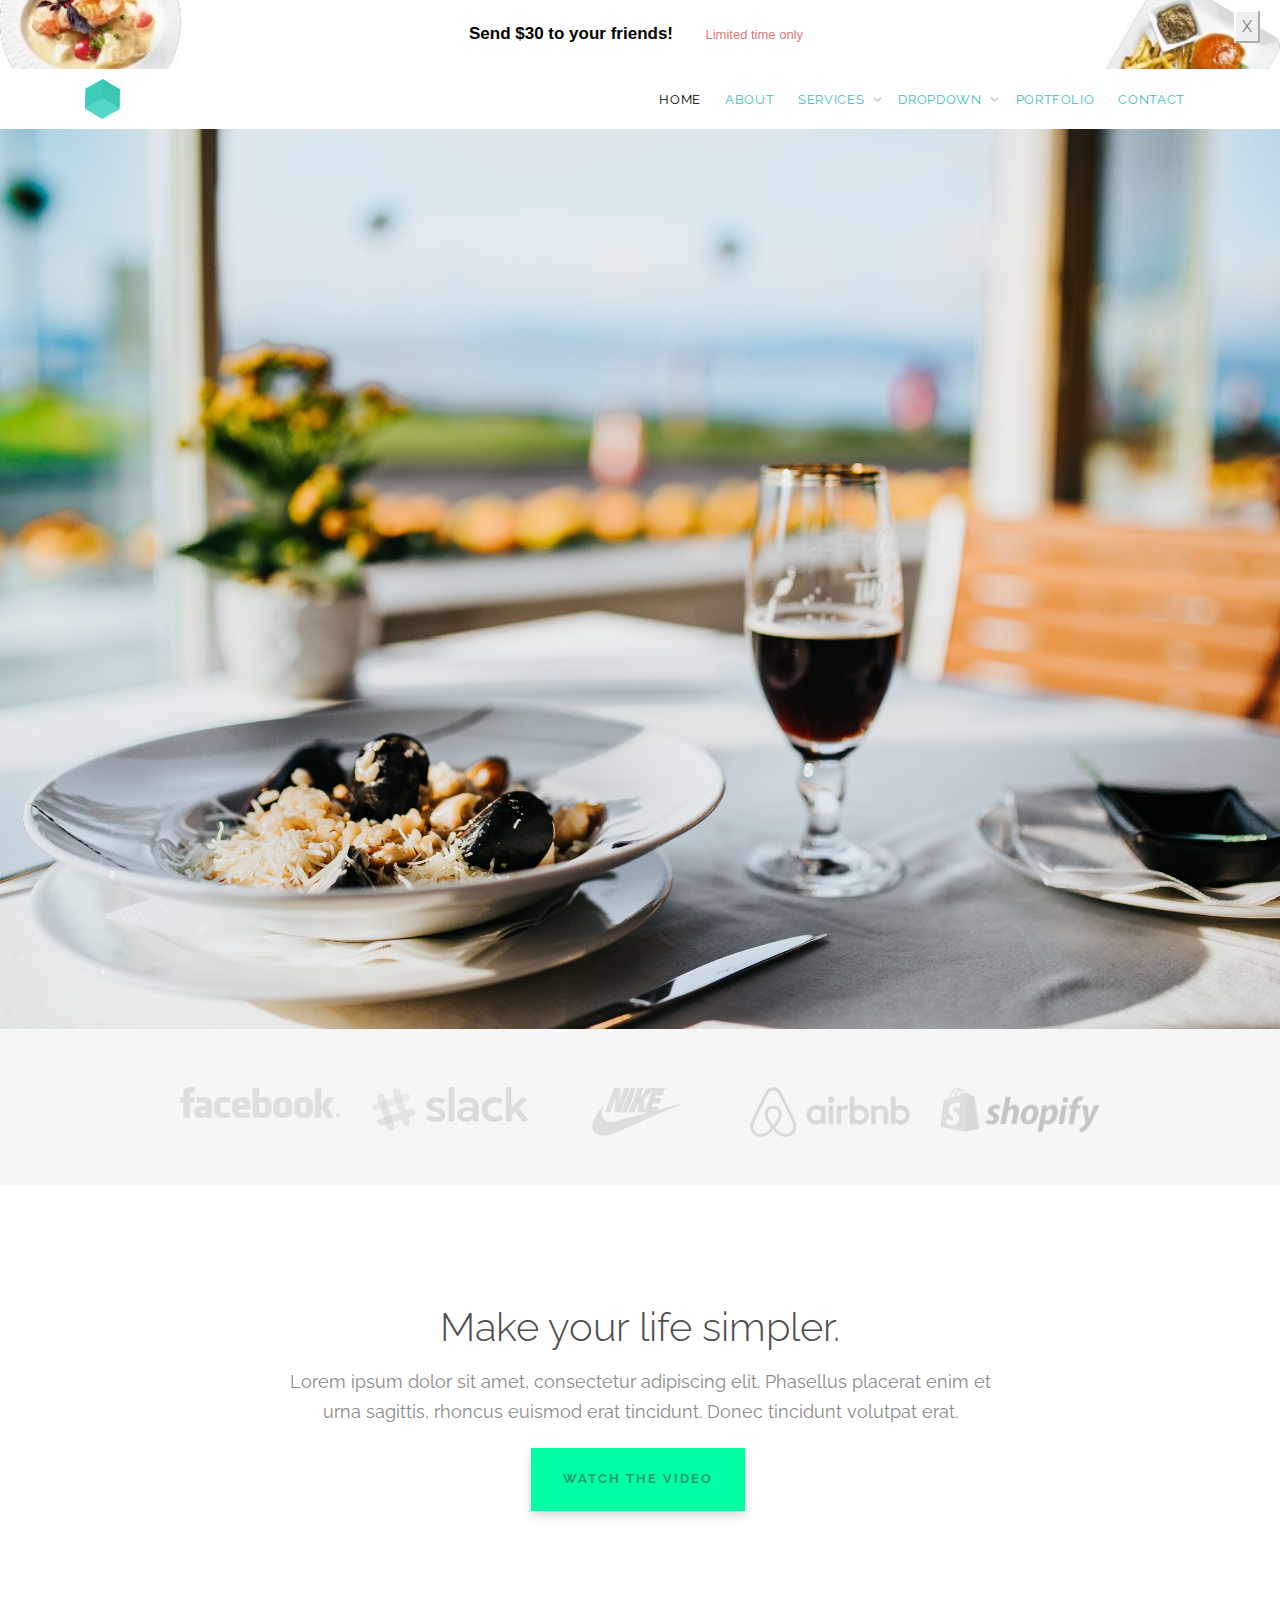
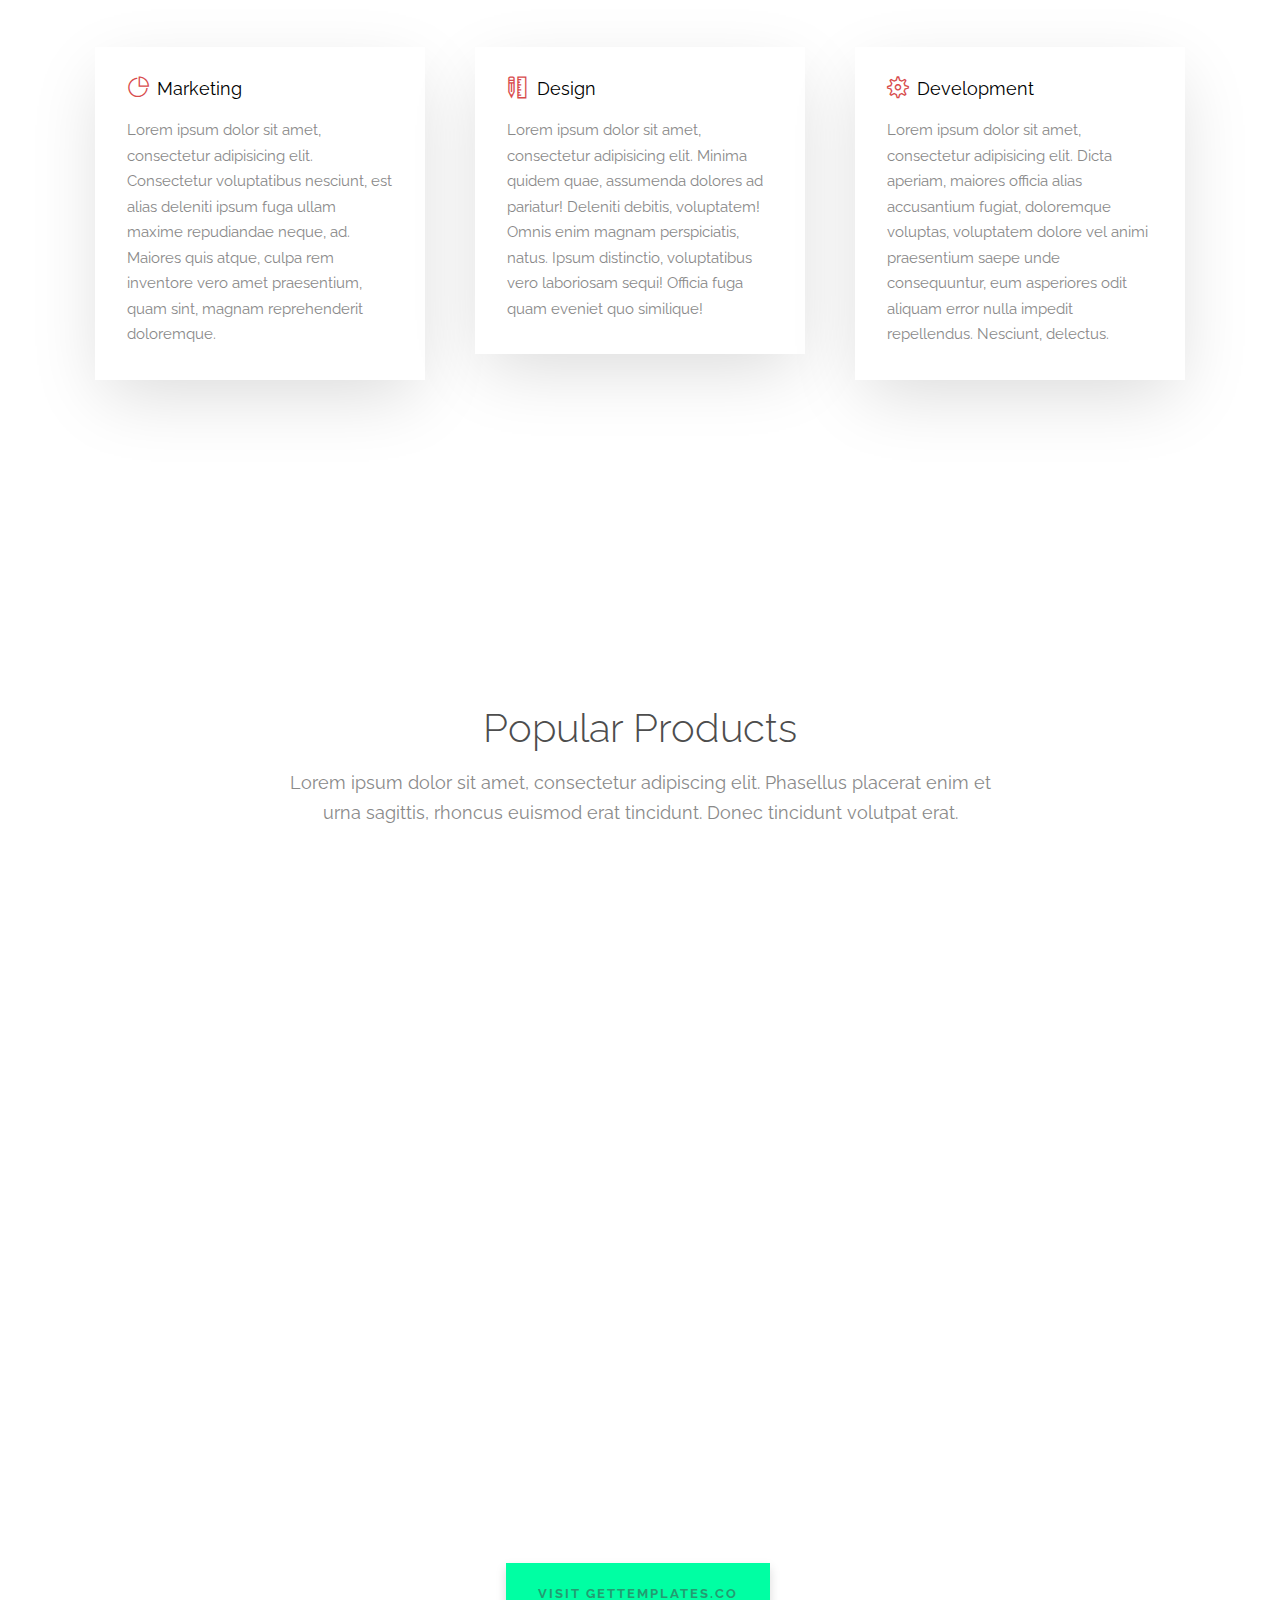
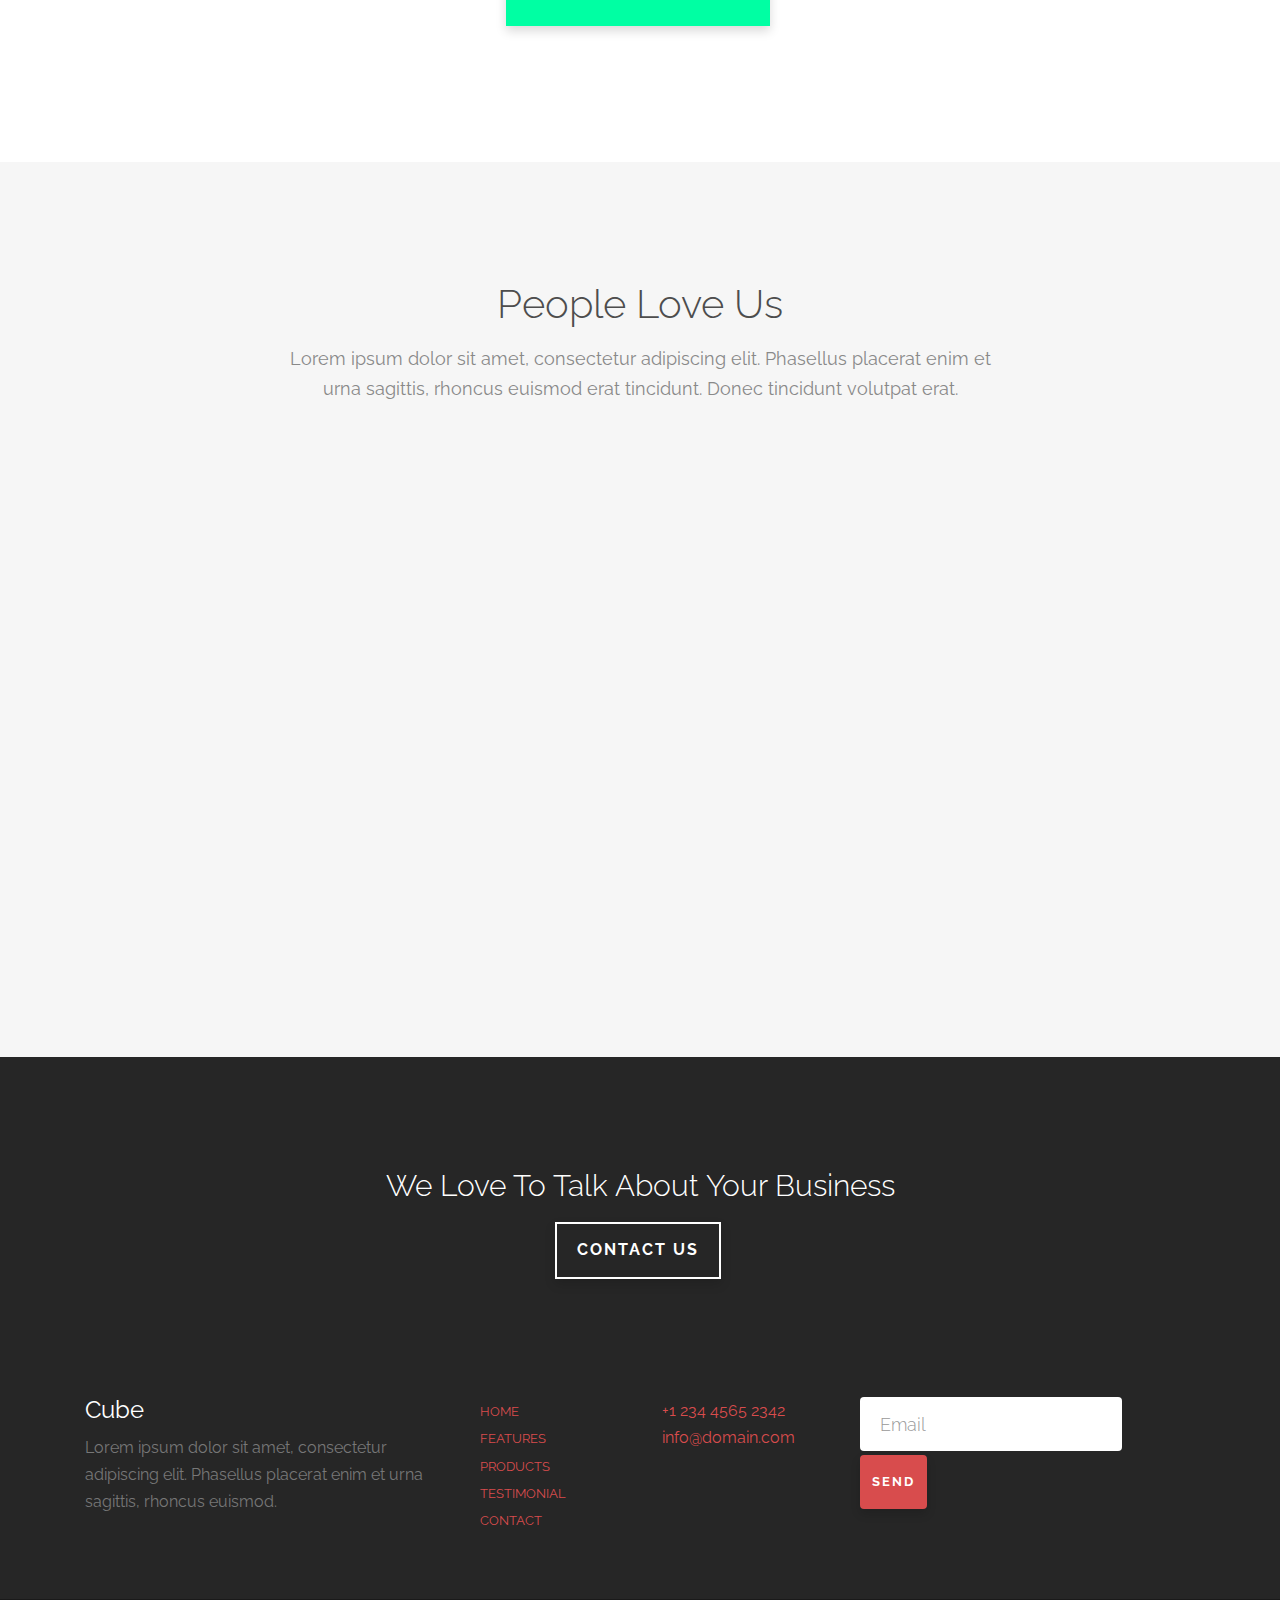
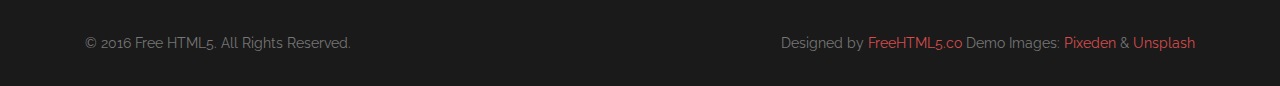
==== cube_child/index.html @ a680ca6f "first up" ====
<!DOCTYPE HTML>
<!--
	Cube by FreeHTML5.co
	Twitter: http://twitter.com/gettemplateco
	URL: http://freehtml5.co
-->
<html>
	<head>
	<meta charset="utf-8">
	<meta http-equiv="X-UA-Compatible" content="IE=edge">
	<title>Cube &mdash; Free Website Template, Free HTML5 Template by FreeHTML5.co</title>
	<meta name="viewport" content="width=device-width, initial-scale=1">
	<meta name="description" content="Free HTML5 Website Template by FreeHTML5.co" />
	<meta name="keywords" content="free website templates, free html5, free template, free bootstrap, free website template, html5, css3, mobile first, responsive" />
	<meta name="author" content="FreeHTML5.co" />

  	<!-- Facebook and Twitter integration -->
	<meta property="og:title" content=""/>
	<meta property="og:image" content=""/>
	<meta property="og:url" content=""/>
	<meta property="og:site_name" content=""/>
	<meta property="og:description" content=""/>
	<meta name="twitter:title" content="" />
	<meta name="twitter:image" content="" />
	<meta name="twitter:url" content="" />
	<meta name="twitter:card" content="" />

	<link href="https://fonts.googleapis.com/css?family=Raleway:100,300,400,700" rel="stylesheet">
	
	<!-- Animate.css -->
	<link rel="stylesheet" href="css/animate.css">
	<!-- Icomoon Icon Fonts-->
	<link rel="stylesheet" href="css/icomoon.css">
	<!-- Themify Icons-->
	<link rel="stylesheet" href="css/themify-icons.css">
	<!-- Bootstrap  -->
	<link rel="stylesheet" href="css/bootstrap.css">

	<!-- Magnific Popup -->
	<link rel="stylesheet" href="css/magnific-popup.css">

	<!-- Owl Carousel  -->
	<link rel="stylesheet" href="css/owl.carousel.min.css">
	<link rel="stylesheet" href="css/owl.theme.default.min.css">

	<!-- Theme style  -->
	<link rel="stylesheet" href="css/style.css">

	<!-- Modernizr JS -->
	<script src="js/modernizr-2.6.2.min.js"></script>
	<!-- FOR IE9 below -->
	<!--[if lt IE 9]>
	<script src="js/respond.min.js"></script>
	<![endif]-->

	</head>
	<body>
		
	<div class="gtco-loader"></div>
	<!-- overlay promo bana start -->
	<div class="bg-img info-panel--promo open" style="background-image: url(./images/dishe.jpg);">
		<a class="text" href="/order/auth/#sign-up">
			<span class="promo-text">Send $30 to your friends!</span>
			<span class="promo-terms">Limited time only</span>
		</a>
		<button class="close-btn">
			<span class="icon">X</span>
		</button>
	</div>
	<!-- overlay promo bana end -->
	
	<div id="page">

		<nav class="gtco-nav" role="navigation">
			<div class="gtco-container">
				
				<div class="row">
					<div class="col-sm-2 col-xs-12">
						<div id="gtco-logo"><a href="index.html"><img src="images/logo.png" alt="Free HTML5 Website Template by FreeHTML5.co"></a></div>
					</div>
					<div class="col-xs-10 text-right menu-1">
						<ul>
							<li class="active"><a href="index.html">Home</a></li>
							<li><a href="about.html">About</a></li>
							<li class="has-dropdown">
								<a href="services.html">Services</a>
								<ul class="dropdown">
									<li><a href="#">Web Design</a></li>
									<li><a href="#">eCommerce</a></li>
									<li><a href="#">Branding</a></li>
									<li><a href="#">API</a></li>
								</ul>
							</li>
							<li class="has-dropdown">
								<a href="#">Dropdown</a>
								<ul class="dropdown">
									<li><a href="#">HTML5</a></li>
									<li><a href="#">CSS3</a></li>
									<li><a href="#">Sass</a></li>
									<li><a href="#">jQuery</a></li>
								</ul>
							</li>
							<li><a href="portfolio.html">Portfolio</a></li>
							<li><a href="contact.html">Contact</a></li>
						</ul>
					</div>
				</div>
				
			</div>
		</nav>

		<header id="gtco-header" class="gtco-cover" role="banner">
			<div class="gtco-container">
				<div class="row">
					<div class="col-md-12 col-md-offset-0 text-left">
						<div class="display-t">
							<div class="display-tc">
								<div class="row">
									<div class="col-md-5 text-center header-img animate-box">
										<img src="images/cube.png" alt="Free HTML5 Website Template by FreeHTML5.co">
									</div>
									<div class="col-md-7 copy animate-box">
										<h1>Make your life simpler, try this for free.</h1>
										<p>A free template hand-crafted by FreeHTML5.co. Visit our site for more awesome templates.</p>
										<p><a href="http://freehtml5.co" target="_blank" class="btn btn-white">Visit FreeHTML5.co</a></p>
									</div>
								</div>
							</div>
						</div>
					</div>
				</div>
			</div>
		</header>
		<!-- END #gtco-header -->

		<div class="gtco-client">
			<div class="gtco-container">
				<div class="row">
					<div class="col-md-2 col-md-offset-1 text-center client col-sm-6 col-xs-6 col-xs-offset-0 col-sm-offset-0">
						<img src="images/client_1.png" alt="Free Website Template by FreeHTML5.co" class="img-responsive">
					</div>
					<div class="col-md-2 text-center client col-sm-6 col-xs-6 col-xs-offset-0 col-sm-offset-0">
						<img src="images/client_2.png" alt="Free Website Template by FreeHTML5.co" class="img-responsive">
					</div>
					<div class="col-md-2 text-center client col-sm-6 col-xs-6 col-xs-offset-0 col-sm-offset-0">
						<img src="images/client_3.png" alt="Free Website Template by FreeHTML5.co" class="img-responsive">
					</div>
					<div class="col-md-2 text-center client col-sm-6 col-xs-6 col-xs-offset-0 col-sm-offset-0">
						<img src="images/client_4.png" alt="Free Website Template by FreeHTML5.co" class="img-responsive">
					</div>
					<div class="col-md-2 text-center client col-sm-6 col-xs-6 col-xs-offset-0 col-sm-offset-0">
						<img src="images/client_5.png" alt="Free Website Template by FreeHTML5.co" class="img-responsive">
					</div>
				</div>
			</div>
		</div>
		<!-- END .gtco-client -->

		<div class="gtco-services gtco-section">
			<div class="gtco-container">
				<div class="row row-pb-sm">
					<div class="col-md-8 col-md-offset-2 gtco-heading text-center">
						<h2>Make your life simpler.</h2>
						<p>Lorem ipsum dolor sit amet, consectetur adipiscing elit. Phasellus placerat enim et urna sagittis, rhoncus euismod erat tincidunt. Donec tincidunt volutpat erat.</p>
						<p><a href="https://vimeo.com/channels/staffpicks/93951774" class="btn btn-special popup-vimeo">Watch The Video</a></p>
					</div>
				</div>
				<div class="row row-pb-md">
					<div class="col-md-4 col-sm-4 service-wrap">
						<div class="service">
							<h3><i class="ti-pie-chart"></i> Marketing</h3>
							<p>Lorem ipsum dolor sit amet, consectetur adipisicing elit. Consectetur voluptatibus nesciunt, est alias deleniti ipsum fuga ullam maxime repudiandae neque, ad. Maiores quis atque, culpa rem inventore vero amet praesentium, quam sint, magnam reprehenderit doloremque.</p>
						</div>
					</div>
					<div class="col-md-4 col-sm-4 service-wrap">
						<div class="service animate-change">
							<h3><i class="ti-ruler-pencil"></i> Design</h3>
							<p>Lorem ipsum dolor sit amet, consectetur adipisicing elit. Minima quidem quae, assumenda dolores ad pariatur! Deleniti debitis, voluptatem! Omnis enim magnam perspiciatis, natus. Ipsum distinctio, voluptatibus vero laboriosam sequi! Officia fuga quam eveniet quo similique!</p>
						</div>
					</div>
					<div class="col-md-4 col-sm-4 service-wrap">
						<div class="service">
							<h3><i class="ti-settings"></i> Development</h3>
							<p>Lorem ipsum dolor sit amet, consectetur adipisicing elit. Dicta aperiam, maiores officia alias accusantium fugiat, doloremque voluptas, voluptatem dolore vel animi praesentium saepe unde consequuntur, eum asperiores odit aliquam error nulla impedit repellendus. Nesciunt, delectus.</p>
						</div>
					</div>

					<div class="clearfix visible-md-block visible-sm-block"></div>

				</div>
			</div>
		</div>
		<!-- END .gtco-services -->

		<div class="gtco-section gtco-products">
			<div class="gtco-container">
				<div class="row row-pb-sm">
					<div class="col-md-8 col-md-offset-2 gtco-heading text-center">
						<h2>Popular Products</h2>
						<p>Lorem ipsum dolor sit amet, consectetur adipiscing elit. Phasellus placerat enim et urna sagittis, rhoncus euismod erat tincidunt. Donec tincidunt volutpat erat.</p>
					</div>
				</div>
				<div class="row row-pb-md">
					<div class="col-md-4 col-sm-4">
						<a href="#" class="gtco-item two-row bg-img animate-box" style="background-image: url(images/img_1.jpg)">
							<div class="overlay">
								<i class="ti-arrow-top-right"></i>
								<div class="copy">
									<h3>Paper Hot Cup</h3>
									<p>Lorem ipsum dolor sit amet, consectetur adipiscing elit.</p>
								</div>
							</div>
							<img src="images/img_1.jpg" class="hidden" alt="Free HTML5 Website Template by FreeHTML5.co">
						</a>
						<a href="#" class="gtco-item two-row bg-img animate-box" style="background-image: url(images/img_2.jpg)">
							<div class="overlay">
								<i class="ti-arrow-top-right"></i>
								<div class="copy">
									<h3>Notepad Mockup</h3>
									<p>Lorem ipsum dolor sit amet, consectetur adipiscing elit.</p>
								</div>
							</div>
							<img src="images/img_2.jpg" class="hidden" alt="Free HTML5 Website Template by FreeHTML5.co">
						</a>
					</div>
					<div class="col-md-4 col-sm-4">
						<a href="#" class="gtco-item one-row bg-img animate-box" style="background-image: url(images/img_md_1.jpg)">
							<div class="overlay">
								<i class="ti-arrow-top-right"></i>
								<div class="copy">
									<h3>Paper Pouch</h3>
									<p>Lorem ipsum dolor sit amet, consectetur adipiscing elit.</p>
								</div>
							</div>
							<img src="images/img_md_1.jpg" class="hidden" alt="Free HTML5 Website Template by FreeHTML5.co">
						</a>
					</div>
					<div class="col-md-4 col-sm-4">
						<a href="#" class="gtco-item two-row bg-img animate-box" style="background-image: url(images/img_3.jpg)">
							<div class="overlay">
								<i class="ti-arrow-top-right"></i>
								<div class="copy">
									<h3>Fancy 3D</h3>
									<p>Lorem ipsum dolor sit amet, consectetur adipiscing elit.</p>
								</div>
							</div>
							<img src="images/img_3.jpg" class="hidden" alt="Free HTML5 Website Template by FreeHTML5.co">
						</a>
						<a href="#" class="gtco-item two-row bg-img animate-box" style="background-image: url(images/img_4.jpg)">
							<div class="overlay">
								<i class="ti-arrow-top-right"></i>
								<div class="copy">
									<h3>Hard Cover Book</h3>
									<p>Lorem ipsum dolor sit amet, consectetur adipiscing elit.</p>
								</div>
							</div>
							<img src="images/img_4.jpg" class="hidden" alt="Free HTML5 Website Template by FreeHTML5.co">
						</a>
					</div>
				</div>
				<div class="row">
					<div class="col-md-12 text-center">
					<p><a href="http://freehtml5.co" target="_blank" class="btn btn-special">Visit Gettemplates.co</a></p>
					</div>
				</div>
			</div>
		</div>
		<!-- END .gtco-products -->

		<div class="gtco-section gtco-testimonial gtco-gray">
			<div class="gtco-container">

				<div class="row row-pb-sm">
					<div class="col-md-8 col-md-offset-2 gtco-heading text-center">
						<h2>People Love Us</h2>
						<p>Lorem ipsum dolor sit amet, consectetur adipiscing elit. Phasellus placerat enim et urna sagittis, rhoncus euismod erat tincidunt. Donec tincidunt volutpat erat.</p>
					</div>
				</div>

				<div class="row">
					<div class="col-md-6 col-sm-6 animate-box">
						<div class="gtco-testimony gtco-left">
							<div><img src="images/person_1.jpg" alt="Free Website template by FreeHTML5.co"></div>
							<blockquote>
								<p>&ldquo;Design must be functional and functionality must be translated into visual aesthetics, without any reliance on gimmicks that have to be explained.&rdquo; <cite class="author">&mdash; Ferdinand A. Porsche</cite></p>
							</blockquote>	
						</div>
					</div>

					<div class="col-md-6 col-sm-6 animate-box">
						<div class="gtco-testimony gtco-left">
							<div><img src="images/person_2.jpg" alt="Free Website template by FreeHTML5.co"></div>
							<blockquote>
								<p>&ldquo;Creativity is just connecting things. When you ask creative people how they did something, they feel a little guilty because they didn’t really do it, they just saw something. It seemed obvious to them after a while.&rdquo; <cite class="author">&mdash; Steve Jobs</cite></p>
							</blockquote>	
						</div>
					</div>

					
				</div>
				<div class="row">
					<div class="col-md-6 col-sm-6 animate-box">
						<div class="gtco-testimony gtco-left">
							<div><img src="images/person_3.jpg" alt="Free Website template by FreeHTML5.co"></div>
							<blockquote>
								<p>&ldquo;I think design would be better if designers were much more skeptical about its applications. If you believe in the potency of your craft, where you choose to dole it out is not something to take lightly.&rdquo; <cite class="author">&mdash; Frank Chimero</cite></p>
							</blockquote>	
						</div>
					</div>

					<div class="col-md-6 col-sm-6 animate-box">
						<div class="gtco-testimony gtco-left">
							<div><img src="images/person_1.jpg" alt="Free Website template by FreeHTML5.co"></div>
							<blockquote>
								<p>&ldquo;Design must be functional and functionality must be translated into visual aesthetics, without any reliance on gimmicks that have to be explained.&rdquo; <cite class="author">&mdash; Ferdinand A. Porsche</cite></p>
							</blockquote>	
						</div>
					</div>
				</div>
			</div>
		</div>
		

		<footer id="gtco-footer" class="gtco-section" role="contentinfo">
			<div class="gtco-container">
				<div class="row row-pb-md">
					<div class="col-md-8 col-md-offset-2 gtco-cta text-center">
						<h3>We Love To Talk About Your Business</h3>
						<p><a href="#" class="btn btn-white btn-outline">Contact Us</a></p>
					</div>
				</div>
				<div class="row row-pb-md">
					<div class="col-md-4 gtco-widget gtco-footer-paragraph">
						<h3>Cube</h3>
						<p>Lorem ipsum dolor sit amet, consectetur adipiscing elit. Phasellus placerat enim et urna sagittis, rhoncus euismod.</p>
					</div>
					<div class="col-md-4 gtco-footer-link">
						<div class="row">
							<div class="col-md-6">
								<ul class="gtco-list-link">
									<li><a href="#">Home</a></li>
									<li><a href="#">Features</a></li>
									<li><a href="#">Products</a></li>
									<li><a href="#">Testimonial</a></li>
									<li><a href="#">Contact</a></li>
								</ul>
							</div>
							<div class="col-md-6">
								<p>
									<a href="tel://1234567890">+1 234 4565 2342</a> <br>
									<a href="#">info@domain.com</a>
								</p>
							</div>
						</div>
					</div>
					<div class="col-md-4 gtco-footer-subscribe">
						<form class="form-inline">
						  <div class="form-group">
						    <label class="sr-only" for="exampleInputEmail3">Email address</label>
						    <input type="email" class="form-control" id="" placeholder="Email">
						  </div>
						  <button type="submit" class="btn btn-primary">Send</button>
						</form>
					</div>
				</div>
			</div>
			<div class="gtco-copyright">
				<div class="gtco-container">
					<div class="row">
						<div class="col-md-6 text-left">
							<p><small>&copy; 2016 Free HTML5. All Rights Reserved. </small></p>
						</div>
						<div class="col-md-6 text-right">
							<p><small>Designed by <a href="http://freehtml5.co/" target="_blank">FreeHTML5.co</a> Demo Images: <a href="http://pixeden.com/" target="_blank">Pixeden</a> &amp; <a href="http://unsplash.com" target="_blank">Unsplash</a></small> </p>
						</div>
					</div>
				</div>
			</div>
		</footer>

	</div>

	<div class="gototop js-top">
		<a href="#" class="js-gotop"><i class="icon-arrow-up"></i></a>
	</div>
	
	<!-- jQuery -->
	<script src="js/jquery.min.js"></script>
	<!-- jQuery Easing -->
	<script src="js/jquery.easing.1.3.js"></script>
	<!-- Bootstrap -->
	<script src="js/bootstrap.min.js"></script>
	<!-- Waypoints -->
	<script src="js/jquery.waypoints.min.js"></script>
	<!-- Carousel -->
	<script src="js/owl.carousel.min.js"></script>
	<!-- Magnific Popup -->
	<script src="js/jquery.magnific-popup.min.js"></script>
	<script src="js/magnific-popup-options.js"></script>
	<!-- Main -->
	<script src="js/main.js"></script>

	</body>
</html>
---- cube_child/css/icomoon.css ----
@font-face {
  font-family: 'icomoon';
  src:  url('../fonts/icomoon/icomoon.eot?6iuir');
  src:  url('../fonts/icomoon/icomoon.eot?6iuir#iefix') format('embedded-opentype'),
    url('../fonts/icomoon/icomoon.ttf?6iuir') format('truetype'),
    url('../fonts/icomoon/icomoon.woff?6iuir') format('woff'),
    url('../fonts/icomoon/icomoon.svg?6iuir#icomoon') format('svg');
  font-weight: normal;
  font-style: normal;
}

[class^="icon-"], [class*=" icon-"] {
  /* use !important to prevent issues with browser extensions that change fonts */
  font-family: 'icomoon' !important;
  speak: none;
  font-style: normal;
  font-weight: normal;
  font-variant: normal;
  text-transform: none;
  line-height: 1;

  /* Better Font Rendering =========== */
  -webkit-font-smoothing: antialiased;
  -moz-osx-font-smoothing: grayscale;
}

.icon-eye:before {
  content: "\e000";
}
.icon-paper-clip:before {
  content: "\e001";
}
.icon-mail:before {
  content: "\e002";
}
.icon-toggle:before {
  content: "\e003";
}
.icon-layout:before {
  content: "\e004";
}
.icon-link:before {
  content: "\e005";
}
.icon-bell:before {
  content: "\e006";
}
.icon-lock:before {
  content: "\e007";
}
.icon-unlock:before {
  content: "\e008";
}
.icon-ribbon:before {
  content: "\e009";
}
.icon-image:before {
  content: "\e010";
}
.icon-signal:before {
  content: "\e011";
}
.icon-target:before {
  content: "\e012";
}
.icon-clipboard:before {
  content: "\e013";
}
.icon-clock:before {
  content: "\e014";
}
.icon-watch:before {
  content: "\e015";
}
.icon-air-play:before {
  content: "\e016";
}
.icon-camera:before {
  content: "\e017";
}
.icon-video:before {
  content: "\e018";
}
.icon-disc:before {
  content: "\e019";
}
.icon-printer:before {
  content: "\e020";
}
.icon-monitor:before {
  content: "\e021";
}
.icon-server:before {
  content: "\e022";
}
.icon-cog:before {
  content: "\e023";
}
.icon-heart:before {
  content: "\e024";
}
.icon-paragraph:before {
  content: "\e025";
}
.icon-align-justify:before {
  content: "\e026";
}
.icon-align-left:before {
  content: "\e027";
}
.icon-align-center:before {
  content: "\e028";
}
.icon-align-right:before {
  content: "\e029";
}
.icon-book:before {
  content: "\e030";
}
.icon-layers:before {
  content: "\e031";
}
.icon-stack:before {
  content: "\e032";
}
.icon-stack-2:before {
  content: "\e033";
}
.icon-paper:before {
  content: "\e034";
}
.icon-paper-stack:before {
  content: "\e035";
}
.icon-search:before {
  content: "\e036";
}
.icon-zoom-in:before {
  content: "\e037";
}
.icon-zoom-out:before {
  content: "\e038";
}
.icon-reply:before {
  content: "\e039";
}
.icon-circle-plus:before {
  content: "\e040";
}
.icon-circle-minus:before {
  content: "\e041";
}
.icon-circle-check:before {
  content: "\e042";
}
.icon-circle-cross:before {
  content: "\e043";
}
.icon-square-plus:before {
  content: "\e044";
}
.icon-square-minus:before {
  content: "\e045";
}
.icon-square-check:before {
  content: "\e046";
}
.icon-square-cross:before {
  content: "\e047";
}
.icon-microphone:before {
  content: "\e048";
}
.icon-record:before {
  content: "\e049";
}
.icon-skip-back:before {
  content: "\e050";
}
.icon-rewind:before {
  content: "\e051";
}
.icon-play:before {
  content: "\e052";
}
.icon-pause:before {
  content: "\e053";
}
.icon-stop:before {
  content: "\e054";
}
.icon-fast-forward:before {
  content: "\e055";
}
.icon-skip-forward:before {
  content: "\e056";
}
.icon-shuffle:before {
  content: "\e057";
}
.icon-repeat:before {
  content: "\e058";
}
.icon-folder:before {
  content: "\e059";
}
.icon-umbrella:before {
  content: "\e060";
}
.icon-moon:before {
  content: "\e061";
}
.icon-thermometer:before {
  content: "\e062";
}
.icon-drop:before {
  content: "\e063";
}
.icon-sun:before {
  content: "\e064";
}
.icon-cloud:before {
  content: "\e065";
}
.icon-cloud-upload:before {
  content: "\e066";
}
.icon-cloud-download:before {
  content: "\e067";
}
.icon-upload:before {
  content: "\e068";
}
.icon-download:before {
  content: "\e069";
}
.icon-location:before {
  content: "\e070";
}
.icon-location-2:before {
  content: "\e071";
}
.icon-map:before {
  content: "\e072";
}
.icon-battery:before {
  content: "\e073";
}
.icon-head:before {
  content: "\e074";
}
.icon-briefcase:before {
  content: "\e075";
}
.icon-speech-bubble:before {
  content: "\e076";
}
.icon-anchor:before {
  content: "\e077";
}
.icon-globe:before {
  content: "\e078";
}
.icon-box:before {
  content: "\e079";
}
.icon-reload:before {
  content: "\e080";
}
.icon-share:before {
  content: "\e081";
}
.icon-marquee:before {
  content: "\e082";
}
.icon-marquee-plus:before {
  content: "\e083";
}
.icon-marquee-minus:before {
  content: "\e084";
}
.icon-tag:before {
  content: "\e085";
}
.icon-power:before {
  content: "\e086";
}
.icon-command:before {
  content: "\e087";
}
.icon-alt:before {
  content: "\e088";
}
.icon-esc:before {
  content: "\e089";
}
.icon-bar-graph:before {
  content: "\e090";
}
.icon-bar-graph-2:before {
  content: "\e091";
}
.icon-pie-graph:before {
  content: "\e092";
}
.icon-star:before {
  content: "\e093";
}
.icon-arrow-left:before {
  content: "\e094";
}
.icon-arrow-right:before {
  content: "\e095";
}
.icon-arrow-up:before {
  content: "\e096";
}
.icon-arrow-down:before {
  content: "\e097";
}
.icon-volume:before {
  content: "\e098";
}
.icon-mute:before {
  content: "\e099";
}
.icon-content-right:before {
  content: "\e100";
}
.icon-content-left:before {
  content: "\e101";
}
.icon-grid:before {
  content: "\e102";
}
.icon-grid-2:before {
  content: "\e103";
}
.icon-columns:before {
  content: "\e104";
}
.icon-loader:before {
  content: "\e105";
}
.icon-bag:before {
  content: "\e106";
}
.icon-ban:before {
  content: "\e107";
}
.icon-flag:before {
  content: "\e108";
}
.icon-trash:before {
  content: "\e109";
}
.icon-expand:before {
  content: "\e110";
}
.icon-contract:before {
  content: "\e111";
}
.icon-maximize:before {
  content: "\e112";
}
.icon-minimize:before {
  content: "\e113";
}
.icon-plus:before {
  content: "\e114";
}
.icon-minus:before {
  content: "\e115";
}
.icon-check:before {
  content: "\e116";
}
.icon-cross:before {
  content: "\e117";
}
.icon-move:before {
  content: "\e118";
}
.icon-delete:before {
  content: "\e119";
}
.icon-menu:before {
  content: "\e120";
}
.icon-archive:before {
  content: "\e121";
}
.icon-inbox:before {
  content: "\e122";
}
.icon-outbox:before {
  content: "\e123";
}
.icon-file:before {
  content: "\e124";
}
.icon-file-add:before {
  content: "\e125";
}
.icon-file-subtract:before {
  content: "\e126";
}
.icon-help:before {
  content: "\e127";
}
.icon-open:before {
  content: "\e128";
}
.icon-ellipsis:before {
  content: "\e129";
}
.icon-add-to-list:before {
  content: "\e900";
}
.icon-classic-computer:before {
  content: "\e901";
}
.icon-controller-fast-backward:before {
  content: "\e902";
}
.icon-creative-commons-attribution:before {
  content: "\e903";
}
.icon-creative-commons-noderivs:before {
  content: "\e904";
}
.icon-creative-commons-noncommercial-eu:before {
  content: "\e905";
}
.icon-creative-commons-noncommercial-us:before {
  content: "\e906";
}
.icon-creative-commons-public-domain:before {
  content: "\e907";
}
.icon-creative-commons-remix:before {
  content: "\e908";
}
.icon-creative-commons-share:before {
  content: "\e909";
}
.icon-creative-commons-sharealike:before {
  content: "\e90a";
}
.icon-creative-commons:before {
  content: "\e90b";
}
.icon-document-landscape:before {
  content: "\e90c";
}
.icon-remove-user:before {
  content: "\e90d";
}
.icon-warning:before {
  content: "\e90e";
}
.icon-arrow-bold-down:before {
  content: "\e90f";
}
.icon-arrow-bold-left:before {
  content: "\e910";
}
.icon-arrow-bold-right:before {
  content: "\e911";
}
.icon-arrow-bold-up:before {
  content: "\e912";
}
.icon-arrow-down2:before {
  content: "\e913";
}
.icon-arrow-left2:before {
  content: "\e914";
}
.icon-arrow-long-down:before {
  content: "\e915";
}
.icon-arrow-long-left:before {
  content: "\e916";
}
.icon-arrow-long-right:before {
  content: "\e917";
}
.icon-arrow-long-up:before {
  content: "\e918";
}
.icon-arrow-right2:before {
  content: "\e919";
}
.icon-arrow-up2:before {
  content: "\e91a";
}
.icon-arrow-with-circle-down:before {
  content: "\e91b";
}
.icon-arrow-with-circle-left:before {
  content: "\e91c";
}
.icon-arrow-with-circle-right:before {
  content: "\e91d";
}
.icon-arrow-with-circle-up:before {
  content: "\e91e";
}
.icon-bookmark:before {
  content: "\e91f";
}
.icon-bookmarks:before {
  content: "\e920";
}
.icon-chevron-down:before {
  content: "\e921";
}
.icon-chevron-left:before {
  content: "\e922";
}
.icon-chevron-right:before {
  content: "\e923";
}
.icon-chevron-small-down:before {
  content: "\e924";
}
.icon-chevron-small-left:before {
  content: "\e925";
}
.icon-chevron-small-right:before {
  content: "\e926";
}
.icon-chevron-small-up:before {
  content: "\e927";
}
.icon-chevron-thin-down:before {
  content: "\e928";
}
.icon-chevron-thin-left:before {
  content: "\e929";
}
.icon-chevron-thin-right:before {
  content: "\e92a";
}
.icon-chevron-thin-up:before {
  content: "\e92b";
}
.icon-chevron-up:before {
  content: "\e92c";
}
.icon-chevron-with-circle-down:before {
  content: "\e92d";
}
.icon-chevron-with-circle-left:before {
  content: "\e92e";
}
.icon-chevron-with-circle-right:before {
  content: "\e92f";
}
.icon-chevron-with-circle-up:before {
  content: "\e930";
}
.icon-cloud2:before {
  content: "\e931";
}
.icon-controller-fast-forward:before {
  content: "\e932";
}
.icon-controller-jump-to-start:before {
  content: "\e933";
}
.icon-controller-next:before {
  content: "\e934";
}
.icon-controller-paus:before {
  content: "\e935";
}
.icon-controller-play:before {
  content: "\e936";
}
.icon-controller-record:before {
  content: "\e937";
}
.icon-controller-stop:before {
  content: "\e938";
}
.icon-controller-volume:before {
  content: "\e939";
}
.icon-dot-single:before {
  content: "\e93a";
}
.icon-dots-three-horizontal:before {
  content: "\e93b";
}
.icon-dots-three-vertical:before {
  content: "\e93c";
}
.icon-dots-two-horizontal:before {
  content: "\e93d";
}
.icon-dots-two-vertical:before {
  content: "\e93e";
}
.icon-download2:before {
  content: "\e93f";
}
.icon-emoji-flirt:before {
  content: "\e940";
}
.icon-flow-branch:before {
  content: "\e941";
}
.icon-flow-cascade:before {
  content: "\e942";
}
.icon-flow-line:before {
  content: "\e943";
}
.icon-flow-parallel:before {
  content: "\e944";
}
.icon-flow-tree:before {
  content: "\e945";
}
.icon-install:before {
  content: "\e946";
}
.icon-layers2:before {
  content: "\e947";
}
.icon-open-book:before {
  content: "\e948";
}
.icon-resize-100:before {
  content: "\e949";
}
.icon-resize-full-screen:before {
  content: "\e94a";
}
.icon-save:before {
  content: "\e94b";
}
.icon-select-arrows:before {
  content: "\e94c";
}
.icon-sound-mute:before {
  content: "\e94d";
}
.icon-sound:before {
  content: "\e94e";
}
.icon-trash2:before {
  content: "\e94f";
}
.icon-triangle-down:before {
  content: "\e950";
}
.icon-triangle-left:before {
  content: "\e951";
}
.icon-triangle-right:before {
  content: "\e952";
}
.icon-triangle-up:before {
  content: "\e953";
}
.icon-uninstall:before {
  content: "\e954";
}
.icon-upload-to-cloud:before {
  content: "\e955";
}
.icon-upload2:before {
  content: "\e956";
}
.icon-add-user:before {
  content: "\e957";
}
.icon-address:before {
  content: "\e958";
}
.icon-adjust:before {
  content: "\e959";
}
.icon-air:before {
  content: "\e95a";
}
.icon-aircraft-landing:before {
  content: "\e95b";
}
.icon-aircraft-take-off:before {
  content: "\e95c";
}
.icon-aircraft:before {
  content: "\e95d";
}
.icon-align-bottom:before {
  content: "\e95e";
}
.icon-align-horizontal-middle:before {
  content: "\e95f";
}
.icon-align-left2:before {
  content: "\e960";
}
.icon-align-right2:before {
  content: "\e961";
}
.icon-align-top:before {
  content: "\e962";
}
.icon-align-vertical-middle:before {
  content: "\e963";
}
.icon-archive2:before {
  content: "\e964";
}
.icon-area-graph:before {
  content: "\e965";
}
.icon-attachment:before {
  content: "\e966";
}
.icon-awareness-ribbon:before {
  content: "\e967";
}
.icon-back-in-time:before {
  content: "\e968";
}
.icon-back:before {
  content: "\e969";
}
.icon-bar-graph2:before {
  content: "\e96a";
}
.icon-battery2:before {
  content: "\e96b";
}
.icon-beamed-note:before {
  content: "\e96c";
}
.icon-bell2:before {
  content: "\e96d";
}
.icon-blackboard:before {
  content: "\e96e";
}
.icon-block:before {
  content: "\e96f";
}
.icon-book2:before {
  content: "\e970";
}
.icon-bowl:before {
  content: "\e971";
}
.icon-box2:before {
  content: "\e972";
}
.icon-briefcase2:before {
  content: "\e973";
}
.icon-browser:before {
  content: "\e974";
}
.icon-brush:before {
  content: "\e975";
}
.icon-bucket:before {
  content: "\e976";
}
.icon-cake:before {
  content: "\e977";
}
.icon-calculator:before {
  content: "\e978";
}
.icon-calendar:before {
  content: "\e979";
}
.icon-camera2:before {
  content: "\e97a";
}
.icon-ccw:before {
  content: "\e97b";
}
.icon-chat:before {
  content: "\e97c";
}
.icon-check2:before {
  content: "\e97d";
}
.icon-circle-with-cross:before {
  content: "\e97e";
}
.icon-circle-with-minus:before {
  content: "\e97f";
}
.icon-circle-with-plus:before {
  content: "\e980";
}
.icon-circle:before {
  content: "\e981";
}
.icon-circular-graph:before {
  content: "\e982";
}
.icon-clapperboard:before {
  content: "\e983";
}
.icon-clipboard2:before {
  content: "\e984";
}
.icon-clock2:before {
  content: "\e985";
}
.icon-code:before {
  content: "\e986";
}
.icon-cog2:before {
  content: "\e987";
}
.icon-colours:before {
  content: "\e988";
}
.icon-compass:before {
  content: "\e989";
}
.icon-copy:before {
  content: "\e98a";
}
.icon-credit-card:before {
  content: "\e98b";
}
.icon-credit:before {
  content: "\e98c";
}
.icon-cross2:before {
  content: "\e98d";
}
.icon-cup:before {
  content: "\e98e";
}
.icon-cw:before {
  content: "\e98f";
}
.icon-cycle:before {
  content: "\e990";
}
.icon-database:before {
  content: "\e991";
}
.icon-dial-pad:before {
  content: "\e992";
}
.icon-direction:before {
  content: "\e993";
}
.icon-document:before {
  content: "\e994";
}
.icon-documents:before {
  content: "\e995";
}
.icon-drink:before {
  content: "\e996";
}
.icon-drive:before {
  content: "\e997";
}
.icon-drop2:before {
  content: "\e998";
}
.icon-edit:before {
  content: "\e999";
}
.icon-email:before {
  content: "\e99a";
}
.icon-emoji-happy:before {
  content: "\e99b";
}
.icon-emoji-neutral:before {
  content: "\e99c";
}
.icon-emoji-sad:before {
  content: "\e99d";
}
.icon-erase:before {
  content: "\e99e";
}
.icon-eraser:before {
  content: "\e99f";
}
.icon-export:before {
  content: "\e9a0";
}
.icon-eye2:before {
  content: "\e9a1";
}
.icon-feather:before {
  content: "\e9a2";
}
.icon-flag2:before {
  content: "\e9a3";
}
.icon-flash:before {
  content: "\e9a4";
}
.icon-flashlight:before {
  content: "\e9a5";
}
.icon-flat-brush:before {
  content: "\e9a6";
}
.icon-folder-images:before {
  content: "\e9a7";
}
.icon-folder-music:before {
  content: "\e9a8";
}
.icon-folder-video:before {
  content: "\e9a9";
}
.icon-folder2:before {
  content: "\e9aa";
}
.icon-forward:before {
  content: "\e9ab";
}
.icon-funnel:before {
  content: "\e9ac";
}
.icon-game-controller:before {
  content: "\e9ad";
}
.icon-gauge:before {
  content: "\e9ae";
}
.icon-globe2:before {
  content: "\e9af";
}
.icon-graduation-cap:before {
  content: "\e9b0";
}
.icon-grid2:before {
  content: "\e9b1";
}
.icon-hair-cross:before {
  content: "\e9b2";
}
.icon-hand:before {
  content: "\e9b3";
}
.icon-heart-outlined:before {
  content: "\e9b4";
}
.icon-heart2:before {
  content: "\e9b5";
}
.icon-help-with-circle:before {
  content: "\e9b6";
}
.icon-help2:before {
  content: "\e9b7";
}
.icon-home:before {
  content: "\e9b8";
}
.icon-hour-glass:before {
  content: "\e9b9";
}
.icon-image-inverted:before {
  content: "\e9ba";
}
.icon-image2:before {
  content: "\e9bb";
}
.icon-images:before {
  content: "\e9bc";
}
.icon-inbox2:before {
  content: "\e9bd";
}
.icon-infinity:before {
  content: "\e9be";
}
.icon-info-with-circle:before {
  content: "\e9bf";
}
.icon-info:before {
  content: "\e9c0";
}
.icon-key:before {
  content: "\e9c1";
}
.icon-keyboard:before {
  content: "\e9c2";
}
.icon-lab-flask:before {
  content: "\e9c3";
}
.icon-landline:before {
  content: "\e9c4";
}
.icon-language:before {
  content: "\e9c5";
}
.icon-laptop:before {
  content: "\e9c6";
}
.icon-leaf:before {
  content: "\e9c7";
}
.icon-level-down:before {
  content: "\e9c8";
}
.icon-level-up:before {
  content: "\e9c9";
}
.icon-lifebuoy:before {
  content: "\e9ca";
}
.icon-light-bulb:before {
  content: "\e9cb";
}
.icon-light-down:before {
  content: "\e9cc";
}
.icon-light-up:before {
  content: "\e9cd";
}
.icon-line-graph:before {
  content: "\e9ce";
}
.icon-link2:before {
  content: "\e9cf";
}
.icon-list:before {
  content: "\e9d0";
}
.icon-location-pin:before {
  content: "\e9d1";
}
.icon-location2:before {
  content: "\e9d2";
}
.icon-lock-open:before {
  content: "\e9d3";
}
.icon-lock2:before {
  content: "\e9d4";
}
.icon-log-out:before {
  content: "\e9d5";
}
.icon-login:before {
  content: "\e9d6";
}
.icon-loop:before {
  content: "\e9d7";
}
.icon-magnet:before {
  content: "\e9d8";
}
.icon-magnifying-glass:before {
  content: "\e9d9";
}
.icon-mail2:before {
  content: "\e9da";
}
.icon-man:before {
  content: "\e9db";
}
.icon-map2:before {
  content: "\e9dc";
}
.icon-mask:before {
  content: "\e9dd";
}
.icon-medal:before {
  content: "\e9de";
}
.icon-megaphone:before {
  content: "\e9df";
}
.icon-menu2:before {
  content: "\e9e0";
}
.icon-message:before {
  content: "\e9e1";
}
.icon-mic:before {
  content: "\e9e2";
}
.icon-minus2:before {
  content: "\e9e3";
}
.icon-mobile:before {
  content: "\e9e4";
}
.icon-modern-mic:before {
  content: "\e9e5";
}
.icon-moon2:before {
  content: "\e9e6";
}
.icon-mouse:before {
  content: "\e9e7";
}
.icon-music:before {
  content: "\e9e8";
}
.icon-network:before {
  content: "\e9e9";
}
.icon-new-message:before {
  content: "\e9ea";
}
.icon-new:before {
  content: "\e9eb";
}
.icon-news:before {
  content: "\e9ec";
}
.icon-note:before {
  content: "\e9ed";
}
.icon-notification:before {
  content: "\e9ee";
}
.icon-old-mobile:before {
  content: "\e9ef";
}
.icon-old-phone:before {
  content: "\e9f0";
}
.icon-palette:before {
  content: "\e9f1";
}
.icon-paper-plane:before {
  content: "\e9f2";
}
.icon-pencil:before {
  content: "\e9f3";
}
.icon-phone:before {
  content: "\e9f4";
}
.icon-pie-chart:before {
  content: "\e9f5";
}
.icon-pin:before {
  content: "\e9f6";
}
.icon-plus2:before {
  content: "\e9f7";
}
.icon-popup:before {
  content: "\e9f8";
}
.icon-power-plug:before {
  content: "\e9f9";
}
.icon-price-ribbon:before {
  content: "\e9fa";
}
.icon-price-tag:before {
  content: "\e9fb";
}
.icon-print:before {
  content: "\e9fc";
}
.icon-progress-empty:before {
  content: "\e9fd";
}
.icon-progress-full:before {
  content: "\e9fe";
}
.icon-progress-one:before {
  content: "\e9ff";
}
.icon-progress-two:before {
  content: "\ea00";
}
.icon-publish:before {
  content: "\ea01";
}
.icon-quote:before {
  content: "\ea02";
}
.icon-radio:before {
  content: "\ea03";
}
.icon-reply-all:before {
  content: "\ea04";
}
.icon-reply2:before {
  content: "\ea05";
}
.icon-retweet:before {
  content: "\ea06";
}
.icon-rocket:before {
  content: "\ea07";
}
.icon-round-brush:before {
  content: "\ea08";
}
.icon-rss:before {
  content: "\ea09";
}
.icon-ruler:before {
  content: "\ea0a";
}
.icon-scissors:before {
  content: "\ea0b";
}
.icon-share-alternitive:before {
  content: "\ea0c";
}
.icon-share2:before {
  content: "\ea0d";
}
.icon-shareable:before {
  content: "\ea0e";
}
.icon-shield:before {
  content: "\ea0f";
}
.icon-shop:before {
  content: "\ea10";
}
.icon-shopping-bag:before {
  content: "\ea11";
}
.icon-shopping-basket:before {
  content: "\ea12";
}
.icon-shopping-cart:before {
  content: "\ea13";
}
.icon-shuffle2:before {
  content: "\ea14";
}
.icon-signal2:before {
  content: "\ea15";
}
.icon-sound-mix:before {
  content: "\ea16";
}
.icon-sports-club:before {
  content: "\ea17";
}
.icon-spreadsheet:before {
  content: "\ea18";
}
.icon-squared-cross:before {
  content: "\ea19";
}
.icon-squared-minus:before {
  content: "\ea1a";
}
.icon-squared-plus:before {
  content: "\ea1b";
}
.icon-star-outlined:before {
  content: "\ea1c";
}
.icon-star2:before {
  content: "\ea1d";
}
.icon-stopwatch:before {
  content: "\ea1e";
}
.icon-suitcase:before {
  content: "\ea1f";
}
.icon-swap:before {
  content: "\ea20";
}
.icon-sweden:before {
  content: "\ea21";
}
.icon-switch:before {
  content: "\ea22";
}
.icon-tablet:before {
  content: "\ea23";
}
.icon-tag2:before {
  content: "\ea24";
}
.icon-text-document-inverted:before {
  content: "\ea25";
}
.icon-text-document:before {
  content: "\ea26";
}
.icon-text:before {
  content: "\ea27";
}
.icon-thermometer2:before {
  content: "\ea28";
}
.icon-thumbs-down:before {
  content: "\ea29";
}
.icon-thumbs-up:before {
  content: "\ea2a";
}
.icon-thunder-cloud:before {
  content: "\ea2b";
}
.icon-ticket:before {
  content: "\ea2c";
}
.icon-time-slot:before {
  content: "\ea2d";
}
.icon-tools:before {
  content: "\ea2e";
}
.icon-traffic-cone:before {
  content: "\ea2f";
}
.icon-tree:before {
  content: "\ea30";
}
.icon-trophy:before {
  content: "\ea31";
}
.icon-tv:before {
  content: "\ea32";
}
.icon-typing:before {
  content: "\ea33";
}
.icon-unread:before {
  content: "\ea34";
}
.icon-untag:before {
  content: "\ea35";
}
.icon-user:before {
  content: "\ea36";
}
.icon-users:before {
  content: "\ea37";
}
.icon-v-card:before {
  content: "\ea38";
}
.icon-video2:before {
  content: "\ea39";
}
.icon-vinyl:before {
  content: "\ea3a";
}
.icon-voicemail:before {
  content: "\ea3b";
}
.icon-wallet:before {
  content: "\ea3c";
}
.icon-water:before {
  content: "\ea3d";
}
.icon-px-with-circle:before {
  content: "\ea3e";
}
.icon-px:before {
  content: "\ea3f";
}
.icon-basecamp:before {
  content: "\ea40";
}
.icon-behance:before {
  content: "\ea41";
}
.icon-creative-cloud:before {
  content: "\ea42";
}
.icon-dropbox:before {
  content: "\ea43";
}
.icon-evernote:before {
  content: "\ea44";
}
.icon-flattr:before {
  content: "\ea45";
}
.icon-foursquare:before {
  content: "\ea46";
}
.icon-google-drive:before {
  content: "\ea47";
}
.icon-google-hangouts:before {
  content: "\ea48";
}
.icon-grooveshark:before {
  content: "\ea49";
}
.icon-icloud:before {
  content: "\ea4a";
}
.icon-mixi:before {
  content: "\ea4b";
}
.icon-onedrive:before {
  content: "\ea4c";
}
.icon-paypal:before {
  content: "\ea4d";
}
.icon-picasa:before {
  content: "\ea4e";
}
.icon-qq:before {
  content: "\ea4f";
}
.icon-rdio-with-circle:before {
  content: "\ea50";
}
.icon-renren:before {
  content: "\ea51";
}
.icon-scribd:before {
  content: "\ea52";
}
.icon-sina-weibo:before {
  content: "\ea53";
}
.icon-skype-with-circle:before {
  content: "\ea54";
}
.icon-skype:before {
  content: "\ea55";
}
.icon-slideshare:before {
  content: "\ea56";
}
.icon-smashing:before {
  content: "\ea57";
}
.icon-soundcloud:before {
  content: "\ea58";
}
.icon-spotify-with-circle:before {
  content: "\ea59";
}
.icon-spotify:before {
  content: "\ea5a";
}
.icon-swarm:before {
  content: "\ea5b";
}
.icon-vine-with-circle:before {
  content: "\ea5c";
}
.icon-vine:before {
  content: "\ea5d";
}
.icon-vk-alternitive:before {
  content: "\ea5e";
}
.icon-vk-with-circle:before {
  content: "\ea5f";
}
.icon-vk:before {
  content: "\ea60";
}
.icon-xing-with-circle:before {
  content: "\ea61";
}
.icon-xing:before {
  content: "\ea62";
}
.icon-yelp:before {
  content: "\ea63";
}
.icon-dribbble-with-circle:before {
  content: "\ea64";
}
.icon-dribbble:before {
  content: "\ea65";
}
.icon-facebook-with-circle:before {
  content: "\ea66";
}
.icon-facebook:before {
  content: "\ea67";
}
.icon-flickr-with-circle:before {
  content: "\ea68";
}
.icon-flickr:before {
  content: "\ea69";
}
.icon-github-with-circle:before {
  content: "\ea6a";
}
.icon-github:before {
  content: "\ea6b";
}
.icon-google-with-circle:before {
  content: "\ea6c";
}
.icon-google:before {
  content: "\ea6d";
}
.icon-instagram-with-circle:before {
  content: "\ea6e";
}
.icon-instagram:before {
  content: "\ea6f";
}
.icon-lastfm-with-circle:before {
  content: "\ea70";
}
.icon-lastfm:before {
  content: "\ea71";
}
.icon-linkedin-with-circle:before {
  content: "\ea72";
}
.icon-linkedin:before {
  content: "\ea73";
}
.icon-pinterest-with-circle:before {
  content: "\ea74";
}
.icon-pinterest:before {
  content: "\ea75";
}
.icon-rdio:before {
  content: "\ea76";
}
.icon-stumbleupon-with-circle:before {
  content: "\ea77";
}
.icon-stumbleupon:before {
  content: "\ea78";
}
.icon-tumblr-with-circle:before {
  content: "\ea79";
}
.icon-tumblr:before {
  content: "\ea7a";
}
.icon-twitter-with-circle:before {
  content: "\ea7b";
}
.icon-twitter:before {
  content: "\ea7c";
}
.icon-vimeo-with-circle:before {
  content: "\ea7d";
}
.icon-vimeo:before {
  content: "\ea7e";
}
.icon-youtube-with-circle:before {
  content: "\ea7f";
}
.icon-youtube:before {
  content: "\ea80";
}
---- cube_child/css/themify-icons.css ----
@font-face {
	font-family: 'themify';
	src:url('../fonts/themify-icons/themify.eot?-fvbane');
	src:url('../fonts/themify-icons/themify.eot?#iefix-fvbane') format('embedded-opentype'),
		url('../fonts/themify-icons/themify.woff?-fvbane') format('woff'),
		url('../fonts/themify-icons/themify.ttf?-fvbane') format('truetype'),
		url('../fonts/themify-icons/themify.svg?-fvbane#themify') format('svg');
	font-weight: normal;
	font-style: normal;
}

[class^="ti-"], [class*=" ti-"] {
	font-family: 'themify';
	speak: none;
	font-style: normal;
	font-weight: normal;
	font-variant: normal;
	text-transform: none;
	line-height: 1;

	/* Better Font Rendering =========== */
	-webkit-font-smoothing: antialiased;
	-moz-osx-font-smoothing: grayscale;
}

.ti-wand:before {
	content: "\e600";
}
.ti-volume:before {
	content: "\e601";
}
.ti-user:before {
	content: "\e602";
}
.ti-unlock:before {
	content: "\e603";
}
.ti-unlink:before {
	content: "\e604";
}
.ti-trash:before {
	content: "\e605";
}
.ti-thought:before {
	content: "\e606";
}
.ti-target:before {
	content: "\e607";
}
.ti-tag:before {
	content: "\e608";
}
.ti-tablet:before {
	content: "\e609";
}
.ti-star:before {
	content: "\e60a";
}
.ti-spray:before {
	content: "\e60b";
}
.ti-signal:before {
	content: "\e60c";
}
.ti-shopping-cart:before {
	content: "\e60d";
}
.ti-shopping-cart-full:before {
	content: "\e60e";
}
.ti-settings:before {
	content: "\e60f";
}
.ti-search:before {
	content: "\e610";
}
.ti-zoom-in:before {
	content: "\e611";
}
.ti-zoom-out:before {
	content: "\e612";
}
.ti-cut:before {
	content: "\e613";
}
.ti-ruler:before {
	content: "\e614";
}
.ti-ruler-pencil:before {
	content: "\e615";
}
.ti-ruler-alt:before {
	content: "\e616";
}
.ti-bookmark:before {
	content: "\e617";
}
.ti-bookmark-alt:before {
	content: "\e618";
}
.ti-reload:before {
	content: "\e619";
}
.ti-plus:before {
	content: "\e61a";
}
.ti-pin:before {
	content: "\e61b";
}
.ti-pencil:before {
	content: "\e61c";
}
.ti-pencil-alt:before {
	content: "\e61d";
}
.ti-paint-roller:before {
	content: "\e61e";
}
.ti-paint-bucket:before {
	content: "\e61f";
}
.ti-na:before {
	content: "\e620";
}
.ti-mobile:before {
	content: "\e621";
}
.ti-minus:before {
	content: "\e622";
}
.ti-medall:before {
	content: "\e623";
}
.ti-medall-alt:before {
	content: "\e624";
}
.ti-marker:before {
	content: "\e625";
}
.ti-marker-alt:before {
	content: "\e626";
}
.ti-arrow-up:before {
	content: "\e627";
}
.ti-arrow-right:before {
	content: "\e628";
}
.ti-arrow-left:before {
	content: "\e629";
}
.ti-arrow-down:before {
	content: "\e62a";
}
.ti-lock:before {
	content: "\e62b";
}
.ti-location-arrow:before {
	content: "\e62c";
}
.ti-link:before {
	content: "\e62d";
}
.ti-layout:before {
	content: "\e62e";
}
.ti-layers:before {
	content: "\e62f";
}
.ti-layers-alt:before {
	content: "\e630";
}
.ti-key:before {
	content: "\e631";
}
.ti-import:before {
	content: "\e632";
}
.ti-image:before {
	content: "\e633";
}
.ti-heart:before {
	content: "\e634";
}
.ti-heart-broken:before {
	content: "\e635";
}
.ti-hand-stop:before {
	content: "\e636";
}
.ti-hand-open:before {
	content: "\e637";
}
.ti-hand-drag:before {
	content: "\e638";
}
.ti-folder:before {
	content: "\e639";
}
.ti-flag:before {
	content: "\e63a";
}
.ti-flag-alt:before {
	content: "\e63b";
}
.ti-flag-alt-2:before {
	content: "\e63c";
}
.ti-eye:before {
	content: "\e63d";
}
.ti-export:before {
	content: "\e63e";
}
.ti-exchange-vertical:before {
	content: "\e63f";
}
.ti-desktop:before {
	content: "\e640";
}
.ti-cup:before {
	content: "\e641";
}
.ti-crown:before {
	content: "\e642";
}
.ti-comments:before {
	content: "\e643";
}
.ti-comment:before {
	content: "\e644";
}
.ti-comment-alt:before {
	content: "\e645";
}
.ti-close:before {
	content: "\e646";
}
.ti-clip:before {
	content: "\e647";
}
.ti-angle-up:before {
	content: "\e648";
}
.ti-angle-right:before {
	content: "\e649";
}
.ti-angle-left:before {
	content: "\e64a";
}
.ti-angle-down:before {
	content: "\e64b";
}
.ti-check:before {
	content: "\e64c";
}
.ti-check-box:before {
	content: "\e64d";
}
.ti-camera:before {
	content: "\e64e";
}
.ti-announcement:before {
	content: "\e64f";
}
.ti-brush:before {
	content: "\e650";
}
.ti-briefcase:before {
	content: "\e651";
}
.ti-bolt:before {
	content: "\e652";
}
.ti-bolt-alt:before {
	content: "\e653";
}
.ti-blackboard:before {
	content: "\e654";
}
.ti-bag:before {
	content: "\e655";
}
.ti-move:before {
	content: "\e656";
}
.ti-arrows-vertical:before {
	content: "\e657";
}
.ti-arrows-horizontal:before {
	content: "\e658";
}
.ti-fullscreen:before {
	content: "\e659";
}
.ti-arrow-top-right:before {
	content: "\e65a";
}
.ti-arrow-top-left:before {
	content: "\e65b";
}
.ti-arrow-circle-up:before {
	content: "\e65c";
}
.ti-arrow-circle-right:before {
	content: "\e65d";
}
.ti-arrow-circle-left:before {
	content: "\e65e";
}
.ti-arrow-circle-down:before {
	content: "\e65f";
}
.ti-angle-double-up:before {
	content: "\e660";
}
.ti-angle-double-right:before {
	content: "\e661";
}
.ti-angle-double-left:before {
	content: "\e662";
}
.ti-angle-double-down:before {
	content: "\e663";
}
.ti-zip:before {
	content: "\e664";
}
.ti-world:before {
	content: "\e665";
}
.ti-wheelchair:before {
	content: "\e666";
}
.ti-view-list:before {
	content: "\e667";
}
.ti-view-list-alt:before {
	content: "\e668";
}
.ti-view-grid:before {
	content: "\e669";
}
.ti-uppercase:before {
	content: "\e66a";
}
.ti-upload:before {
	content: "\e66b";
}
.ti-underline:before {
	content: "\e66c";
}
.ti-truck:before {
	content: "\e66d";
}
.ti-timer:before {
	content: "\e66e";
}
.ti-ticket:before {
	content: "\e66f";
}
.ti-thumb-up:before {
	content: "\e670";
}
.ti-thumb-down:before {
	content: "\e671";
}
.ti-text:before {
	content: "\e672";
}
.ti-stats-up:before {
	content: "\e673";
}
.ti-stats-down:before {
	content: "\e674";
}
.ti-split-v:before {
	content: "\e675";
}
.ti-split-h:before {
	content: "\e676";
}
.ti-smallcap:before {
	content: "\e677";
}
.ti-shine:before {
	content: "\e678";
}
.ti-shift-right:before {
	content: "\e679";
}
.ti-shift-left:before {
	content: "\e67a";
}
.ti-shield:before {
	content: "\e67b";
}
.ti-notepad:before {
	content: "\e67c";
}
.ti-server:before {
	content: "\e67d";
}
.ti-quote-right:before {
	content: "\e67e";
}
.ti-quote-left:before {
	content: "\e67f";
}
.ti-pulse:before {
	content: "\e680";
}
.ti-printer:before {
	content: "\e681";
}
.ti-power-off:before {
	content: "\e682";
}
.ti-plug:before {
	content: "\e683";
}
.ti-pie-chart:before {
	content: "\e684";
}
.ti-paragraph:before {
	content: "\e685";
}
.ti-panel:before {
	content: "\e686";
}
.ti-package:before {
	content: "\e687";
}
.ti-music:before {
	content: "\e688";
}
.ti-music-alt:before {
	content: "\e689";
}
.ti-mouse:before {
	content: "\e68a";
}
.ti-mouse-alt:before {
	content: "\e68b";
}
.ti-money:before {
	content: "\e68c";
}
.ti-microphone:before {
	content: "\e68d";
}
.ti-menu:before {
	content: "\e68e";
}
.ti-menu-alt:before {
	content: "\e68f";
}
.ti-map:before {
	content: "\e690";
}
.ti-map-alt:before {
	content: "\e691";
}
.ti-loop:before {
	content: "\e692";
}
.ti-location-pin:before {
	content: "\e693";
}
.ti-list:before {
	content: "\e694";
}
.ti-light-bulb:before {
	content: "\e695";
}
.ti-Italic:before {
	content: "\e696";
}
.ti-info:before {
	content: "\e697";
}
.ti-infinite:before {
	content: "\e698";
}
.ti-id-badge:before {
	content: "\e699";
}
.ti-hummer:before {
	content: "\e69a";
}
.ti-home:before {
	content: "\e69b";
}
.ti-help:before {
	content: "\e69c";
}
.ti-headphone:before {
	content: "\e69d";
}
.ti-harddrives:before {
	content: "\e69e";
}
.ti-harddrive:before {
	content: "\e69f";
}
.ti-gift:before {
	content: "\e6a0";
}
.ti-game:before {
	content: "\e6a1";
}
.ti-filter:before {
	content: "\e6a2";
}
.ti-files:before {
	content: "\e6a3";
}
.ti-file:before {
	content: "\e6a4";
}
.ti-eraser:before {
	content: "\e6a5";
}
.ti-envelope:before {
	content: "\e6a6";
}
.ti-download:before {
	content: "\e6a7";
}
.ti-direction:before {
	content: "\e6a8";
}
.ti-direction-alt:before {
	content: "\e6a9";
}
.ti-dashboard:before {
	content: "\e6aa";
}
.ti-control-stop:before {
	content: "\e6ab";
}
.ti-control-shuffle:before {
	content: "\e6ac";
}
.ti-control-play:before {
	content: "\e6ad";
}
.ti-control-pause:before {
	content: "\e6ae";
}
.ti-control-forward:before {
	content: "\e6af";
}
.ti-control-backward:before {
	content: "\e6b0";
}
.ti-cloud:before {
	content: "\e6b1";
}
.ti-cloud-up:before {
	content: "\e6b2";
}
.ti-cloud-down:before {
	content: "\e6b3";
}
.ti-clipboard:before {
	content: "\e6b4";
}
.ti-car:before {
	content: "\e6b5";
}
.ti-calendar:before {
	content: "\e6b6";
}
.ti-book:before {
	content: "\e6b7";
}
.ti-bell:before {
	content: "\e6b8";
}
.ti-basketball:before {
	content: "\e6b9";
}
.ti-bar-chart:before {
	content: "\e6ba";
}
.ti-bar-chart-alt:before {
	content: "\e6bb";
}
.ti-back-right:before {
	content: "\e6bc";
}
.ti-back-left:before {
	content: "\e6bd";
}
.ti-arrows-corner:before {
	content: "\e6be";
}
.ti-archive:before {
	content: "\e6bf";
}
.ti-anchor:before {
	content: "\e6c0";
}
.ti-align-right:before {
	content: "\e6c1";
}
.ti-align-left:before {
	content: "\e6c2";
}
.ti-align-justify:before {
	content: "\e6c3";
}
.ti-align-center:before {
	content: "\e6c4";
}
.ti-alert:before {
	content: "\e6c5";
}
.ti-alarm-clock:before {
	content: "\e6c6";
}
.ti-agenda:before {
	content: "\e6c7";
}
.ti-write:before {
	content: "\e6c8";
}
.ti-window:before {
	content: "\e6c9";
}
.ti-widgetized:before {
	content: "\e6ca";
}
.ti-widget:before {
	content: "\e6cb";
}
.ti-widget-alt:before {
	content: "\e6cc";
}
.ti-wallet:before {
	content: "\e6cd";
}
.ti-video-clapper:before {
	content: "\e6ce";
}
.ti-video-camera:before {
	content: "\e6cf";
}
.ti-vector:before {
	content: "\e6d0";
}
.ti-themify-logo:before {
	content: "\e6d1";
}
.ti-themify-favicon:before {
	content: "\e6d2";
}
.ti-themify-favicon-alt:before {
	content: "\e6d3";
}
.ti-support:before {
	content: "\e6d4";
}
.ti-stamp:before {
	content: "\e6d5";
}
.ti-split-v-alt:before {
	content: "\e6d6";
}
.ti-slice:before {
	content: "\e6d7";
}
.ti-shortcode:before {
	content: "\e6d8";
}
.ti-shift-right-alt:before {
	content: "\e6d9";
}
.ti-shift-left-alt:before {
	content: "\e6da";
}
.ti-ruler-alt-2:before {
	content: "\e6db";
}
.ti-receipt:before {
	content: "\e6dc";
}
.ti-pin2:before {
	content: "\e6dd";
}
.ti-pin-alt:before {
	content: "\e6de";
}
.ti-pencil-alt2:before {
	content: "\e6df";
}
.ti-palette:before {
	content: "\e6e0";
}
.ti-more:before {
	content: "\e6e1";
}
.ti-more-alt:before {
	content: "\e6e2";
}
.ti-microphone-alt:before {
	content: "\e6e3";
}
.ti-magnet:before {
	content: "\e6e4";
}
.ti-line-double:before {
	content: "\e6e5";
}
.ti-line-dotted:before {
	content: "\e6e6";
}
.ti-line-dashed:before {
	content: "\e6e7";
}
.ti-layout-width-full:before {
	content: "\e6e8";
}
.ti-layout-width-default:before {
	content: "\e6e9";
}
.ti-layout-width-default-alt:before {
	content: "\e6ea";
}
.ti-layout-tab:before {
	content: "\e6eb";
}
.ti-layout-tab-window:before {
	content: "\e6ec";
}
.ti-layout-tab-v:before {
	content: "\e6ed";
}
.ti-layout-tab-min:before {
	content: "\e6ee";
}
.ti-layout-slider:before {
	content: "\e6ef";
}
.ti-layout-slider-alt:before {
	content: "\e6f0";
}
.ti-layout-sidebar-right:before {
	content: "\e6f1";
}
.ti-layout-sidebar-none:before {
	content: "\e6f2";
}
.ti-layout-sidebar-left:before {
	content: "\e6f3";
}
.ti-layout-placeholder:before {
	content: "\e6f4";
}
.ti-layout-menu:before {
	content: "\e6f5";
}
.ti-layout-menu-v:before {
	content: "\e6f6";
}
.ti-layout-menu-separated:before {
	content: "\e6f7";
}
.ti-layout-menu-full:before {
	content: "\e6f8";
}
.ti-layout-media-right-alt:before {
	content: "\e6f9";
}
.ti-layout-media-right:before {
	content: "\e6fa";
}
.ti-layout-media-overlay:before {
	content: "\e6fb";
}
.ti-layout-media-overlay-alt:before {
	content: "\e6fc";
}
.ti-layout-media-overlay-alt-2:before {
	content: "\e6fd";
}
.ti-layout-media-left-alt:before {
	content: "\e6fe";
}
.ti-layout-media-left:before {
	content: "\e6ff";
}
.ti-layout-media-center-alt:before {
	content: "\e700";
}
.ti-layout-media-center:before {
	content: "\e701";
}
.ti-layout-list-thumb:before {
	content: "\e702";
}
.ti-layout-list-thumb-alt:before {
	content: "\e703";
}
.ti-layout-list-post:before {
	content: "\e704";
}
.ti-layout-list-large-image:before {
	content: "\e705";
}
.ti-layout-line-solid:before {
	content: "\e706";
}
.ti-layout-grid4:before {
	content: "\e707";
}
.ti-layout-grid3:before {
	content: "\e708";
}
.ti-layout-grid2:before {
	content: "\e709";
}
.ti-layout-grid2-thumb:before {
	content: "\e70a";
}
.ti-layout-cta-right:before {
	content: "\e70b";
}
.ti-layout-cta-left:before {
	content: "\e70c";
}
.ti-layout-cta-center:before {
	content: "\e70d";
}
.ti-layout-cta-btn-right:before {
	content: "\e70e";
}
.ti-layout-cta-btn-left:before {
	content: "\e70f";
}
.ti-layout-column4:before {
	content: "\e710";
}
.ti-layout-column3:before {
	content: "\e711";
}
.ti-layout-column2:before {
	content: "\e712";
}
.ti-layout-accordion-separated:before {
	content: "\e713";
}
.ti-layout-accordion-merged:before {
	content: "\e714";
}
.ti-layout-accordion-list:before {
	content: "\e715";
}
.ti-ink-pen:before {
	content: "\e716";
}
.ti-info-alt:before {
	content: "\e717";
}
.ti-help-alt:before {
	content: "\e718";
}
.ti-headphone-alt:before {
	content: "\e719";
}
.ti-hand-point-up:before {
	content: "\e71a";
}
.ti-hand-point-right:before {
	content: "\e71b";
}
.ti-hand-point-left:before {
	content: "\e71c";
}
.ti-hand-point-down:before {
	content: "\e71d";
}
.ti-gallery:before {
	content: "\e71e";
}
.ti-face-smile:before {
	content: "\e71f";
}
.ti-face-sad:before {
	content: "\e720";
}
.ti-credit-card:before {
	content: "\e721";
}
.ti-control-skip-forward:before {
	content: "\e722";
}
.ti-control-skip-backward:before {
	content: "\e723";
}
.ti-control-record:before {
	content: "\e724";
}
.ti-control-eject:before {
	content: "\e725";
}
.ti-comments-smiley:before {
	content: "\e726";
}
.ti-brush-alt:before {
	content: "\e727";
}
.ti-youtube:before {
	content: "\e728";
}
.ti-vimeo:before {
	content: "\e729";
}
.ti-twitter:before {
	content: "\e72a";
}
.ti-time:before {
	content: "\e72b";
}
.ti-tumblr:before {
	content: "\e72c";
}
.ti-skype:before {
	content: "\e72d";
}
.ti-share:before {
	content: "\e72e";
}
.ti-share-alt:before {
	content: "\e72f";
}
.ti-rocket:before {
	content: "\e730";
}
.ti-pinterest:before {
	content: "\e731";
}
.ti-new-window:before {
	content: "\e732";
}
.ti-microsoft:before {
	content: "\e733";
}
.ti-list-ol:before {
	content: "\e734";
}
.ti-linkedin:before {
	content: "\e735";
}
.ti-layout-sidebar-2:before {
	content: "\e736";
}
.ti-layout-grid4-alt:before {
	content: "\e737";
}
.ti-layout-grid3-alt:before {
	content: "\e738";
}
.ti-layout-grid2-alt:before {
	content: "\e739";
}
.ti-layout-column4-alt:before {
	content: "\e73a";
}
.ti-layout-column3-alt:before {
	content: "\e73b";
}
.ti-layout-column2-alt:before {
	content: "\e73c";
}
.ti-instagram:before {
	content: "\e73d";
}
.ti-google:before {
	content: "\e73e";
}
.ti-github:before {
	content: "\e73f";
}
.ti-flickr:before {
	content: "\e740";
}
.ti-facebook:before {
	content: "\e741";
}
.ti-dropbox:before {
	content: "\e742";
}
.ti-dribbble:before {
	content: "\e743";
}
.ti-apple:before {
	content: "\e744";
}
.ti-android:before {
	content: "\e745";
}
.ti-save:before {
	content: "\e746";
}
.ti-save-alt:before {
	content: "\e747";
}
.ti-yahoo:before {
	content: "\e748";
}
.ti-wordpress:before {
	content: "\e749";
}
.ti-vimeo-alt:before {
	content: "\e74a";
}
.ti-twitter-alt:before {
	content: "\e74b";
}
.ti-tumblr-alt:before {
	content: "\e74c";
}
.ti-trello:before {
	content: "\e74d";
}
.ti-stack-overflow:before {
	content: "\e74e";
}
.ti-soundcloud:before {
	content: "\e74f";
}
.ti-sharethis:before {
	content: "\e750";
}
.ti-sharethis-alt:before {
	content: "\e751";
}
.ti-reddit:before {
	content: "\e752";
}
.ti-pinterest-alt:before {
	content: "\e753";
}
.ti-microsoft-alt:before {
	content: "\e754";
}
.ti-linux:before {
	content: "\e755";
}
.ti-jsfiddle:before {
	content: "\e756";
}
.ti-joomla:before {
	content: "\e757";
}
.ti-html5:before {
	content: "\e758";
}
.ti-flickr-alt:before {
	content: "\e759";
}
.ti-email:before {
	content: "\e75a";
}
.ti-drupal:before {
	content: "\e75b";
}
.ti-dropbox-alt:before {
	content: "\e75c";
}
.ti-css3:before {
	content: "\e75d";
}
.ti-rss:before {
	content: "\e75e";
}
.ti-rss-alt:before {
	content: "\e75f";
}
---- cube_child/css/style.css ----
@font-face {
  font-family: 'icomoon';
  src: url("../fonts/icomoon/icomoon.eot?srf3rx");
  src: url("../fonts/icomoon/icomoon.eot?srf3rx#iefix") format("embedded-opentype"), url("../fonts/icomoon/icomoon.ttf?srf3rx") format("truetype"), url("../fonts/icomoon/icomoon.woff?srf3rx") format("woff"), url("../fonts/icomoon/icomoon.svg?srf3rx#icomoon") format("svg");
  font-weight: normal;
  font-style: normal; }
/* =======================================================
*
* 	Template Style 
*
* ======================================================= */
body {
  font-family: "Raleway", Arial, sans-serif;
  font-weight: 400;
  font-size: 16px;
  line-height: 1.7;
  color: #777;
  background: #fff; }

#page {
  position: relative;
  overflow-x: hidden;
  width: 100%;
  height: 100%;
  -webkit-transition: 0.5s;
  -o-transition: 0.5s;
  transition: 0.5s; }
  .offcanvas #page {
    overflow: hidden;
    position: absolute; }
    .offcanvas #page:after {
      -webkit-transition: 2s;
      -o-transition: 2s;
      transition: 2s;
      position: absolute;
      top: 0;
      right: 0;
      bottom: 0;
      left: 0;
      z-index: 101;
      background: rgba(0, 0, 0, 0.7);
      content: ""; }

a {
  color: #D84C4D;
  -webkit-transition: 0.5s;
  -o-transition: 0.5s;
  transition: 0.5s; }
  a:hover, a:active, a:focus {
    color: #D84C4D;
    outline: none;
    text-decoration: none; }

p {
  margin-bottom: 20px; }

h1, h2, h3, h4, h5, h6, figure {
  color: #000;
  font-family: "Raleway", Arial, sans-serif;
  font-weight: 400;
  margin: 0 0 20px 0; }

::-webkit-selection {
  color: #fff;
  background: #D84C4D; }

::-moz-selection {
  color: #fff;
  background: #D84C4D; }

::selection {
  color: #fff;
  background: #D84C4D; }

.gtco-container {
  max-width: 1140px;
  position: relative;
  margin: 0 auto;
  padding-left: 15px;
  padding-right: 15px; }

.gtco-nav {
  position: relative;
  top: 0;
  margin: 0;
  padding: 0;
  width: 100%;
  padding: 10px 0;
  z-index: 1001;
  background: #fff; }
  @media screen and (max-width: 768px) {
    .gtco-nav {
      padding: 10px 0; } }
  .gtco-nav #gtco-logo {
    font-size: 20px;
    margin: 0;
    padding: 0;
    text-transform: uppercase;
    font-weight: bold; }
    .gtco-nav #gtco-logo em {
      color: #D84C4D; }
  @media screen and (max-width: 768px) {
    .gtco-nav .menu-1, .gtco-nav .menu-2 {
      display: none; } }
  .gtco-nav ul {
    padding: 0;
    margin: .4em 0 0 0; }
    .gtco-nav ul li {
      padding: 0;
      margin: 0;
      list-style: none;
      display: inline;
      line-height: 1.5; }
      .gtco-nav ul li > a {
        text-transform: uppercase;
        font-size: 13px !important;
        letter-spacing: .05em; }
      .gtco-nav ul li a {
        font-size: 16px;
        padding: 30px 10px;
        color: #3ac1bc;
        -webkit-transition: 0.5s;
        -o-transition: 0.5s;
        transition: 0.5s; }
        .gtco-nav ul li a:hover, .gtco-nav ul li a:focus, .gtco-nav ul li a:active {
          color: #33a3bd; }
      .gtco-nav ul li.has-dropdown {
        position: relative; }
        .gtco-nav ul li.has-dropdown > a {
          position: relative;
          padding-right: 20px !important; }
          .gtco-nav ul li.has-dropdown > a:after {
            font-family: 'icomoon';
            speak: none;
            font-style: normal;
            font-weight: normal;
            font-variant: normal;
            text-transform: none;
            line-height: 1;
            /* Better Font Rendering =========== */
            -webkit-font-smoothing: antialiased;
            -moz-osx-font-smoothing: grayscale;
            content: "\e921";
            font-style: 10px;
            position: absolute;
            top: 50%;
            margin-top: -7px;
            right: 0;
            color: #ccc; }
        .gtco-nav ul li.has-dropdown .dropdown {
          width: 130px;
          -webkit-box-shadow: 0px 4px 5px 0px rgba(0, 0, 0, 0.15);
          -moz-box-shadow: 0px 4px 5px 0px rgba(0, 0, 0, 0.15);
          box-shadow: 0px 4px 5px 0px rgba(0, 0, 0, 0.15);
          z-index: 1002;
          visibility: hidden;
          opacity: 0;
          position: absolute;
          top: 40px;
          left: 0;
          text-align: left;
          background: #fff;
          padding: 20px;
          -webkit-border-radius: 4px;
          -moz-border-radius: 4px;
          -ms-border-radius: 4px;
          border-radius: 4px;
          -webkit-transition: 0s;
          -o-transition: 0s;
          transition: 0s; }
          .gtco-nav ul li.has-dropdown .dropdown:before {
            bottom: 100%;
            left: 40px;
            border: solid transparent;
            content: " ";
            height: 0;
            width: 0;
            position: absolute;
            pointer-events: none;
            border-bottom-color: #fff;
            border-width: 8px;
            margin-left: -8px; }
          .gtco-nav ul li.has-dropdown .dropdown li {
            display: block;
            margin-bottom: 7px; }
            .gtco-nav ul li.has-dropdown .dropdown li:last-child {
              margin-bottom: 0; }
            .gtco-nav ul li.has-dropdown .dropdown li a {
              padding: 2px 0;
              display: block;
              color: #999999;
              line-height: 1.2;
              text-transform: none;
              font-size: 15px; }
              .gtco-nav ul li.has-dropdown .dropdown li a:hover {
                color: #000; }
            .gtco-nav ul li.has-dropdown .dropdown li.active > a {
              color: #000 !important; }
        .gtco-nav ul li.has-dropdown:hover a, .gtco-nav ul li.has-dropdown:focus a {
          color: #33a3bd; }
      .gtco-nav ul li.btn-cta a {
        color: #D84C4D; }
        .gtco-nav ul li.btn-cta a span {
          background: #fff;
          padding: 4px 20px;
          display: -moz-inline-stack;
          display: inline-block;
          zoom: 1;
          *display: inline;
          -webkit-transition: 0.3s;
          -o-transition: 0.3s;
          transition: 0.3s;
          -webkit-border-radius: 100px;
          -moz-border-radius: 100px;
          -ms-border-radius: 100px;
          border-radius: 100px; }
        .gtco-nav ul li.btn-cta a:hover span {
          -webkit-box-shadow: 0px 14px 20px -9px rgba(0, 0, 0, 0.75);
          -moz-box-shadow: 0px 14px 20px -9px rgba(0, 0, 0, 0.75);
          box-shadow: 0px 14px 20px -9px rgba(0, 0, 0, 0.75); }
      .gtco-nav ul li.active > a {
        color: #000 !important; }

@media screen and (max-width: 480px) {
  #gtco-header .text-left {
    text-align: center !important; } }
@media screen and (max-width: 480px) {
  #gtco-header .btn {
    display: block;
    width: 100%; } }

#gtco-header,
#gtco-counter,
.gtco-bg {
  background-size: cover;
  background-position: top center;
  background-repeat: no-repeat;
  position: relative; }

.gtco-bg {
  background-position: center center;
  width: 100%;
  float: left;
  position: relative; }

.gtco-cover {
  height: 900px;
  background-size: cover;
  background-position: center center;
  background-repeat: no-repeat;
  position: relative;
  float: left;
  width: 100%; }
  .gtco-cover.gtco-inner h1 {
    margin-bottom: 0 !important; }
  .gtco-cover a {
    color: #D84C4D; }
    .gtco-cover a:hover {
      color: white; }
  .gtco-cover .overlay {
    z-index: 1;
    position: absolute;
    bottom: 0;
    top: 0;
    left: 0;
    right: 0;
    background: rgba(29, 43, 83, 0.89); }
  .gtco-cover > .gtco-container {
    position: relative;
    z-index: 10; }
  @media screen and (max-width: 768px) {
    .gtco-cover {
      height: 600px;
      height: inherit !important;
      padding: 3em 0; } }
  .gtco-cover .display-t,
  .gtco-cover .display-tc {
    height: 900px;
    display: table;
    width: 100%; }
    @media screen and (max-width: 768px) {
      .gtco-cover .display-t,
      .gtco-cover .display-tc {
        height: 600px;
        height: inherit !important;
        padding: 3em 0; } }
  .gtco-cover.gtco-cover-sm {
    height: 600px; }
    @media screen and (max-width: 768px) {
      .gtco-cover.gtco-cover-sm {
        height: 400px;
        height: inherit !important; } }
    .gtco-cover.gtco-cover-sm .display-t,
    .gtco-cover.gtco-cover-sm .display-tc {
      height: 600px;
      display: table;
      width: 100%; }
      @media screen and (max-width: 768px) {
        .gtco-cover.gtco-cover-sm .display-t,
        .gtco-cover.gtco-cover-sm .display-tc {
          height: 400px;
          height: inherit !important;
          padding: 3em 0; } }
  .gtco-cover.gtco-cover-xs {
    height: 500px; }
    @media screen and (max-width: 768px) {
      .gtco-cover.gtco-cover-xs {
        height: inherit !important;
        padding: 3em 0; } }
    .gtco-cover.gtco-cover-xs .display-t,
    .gtco-cover.gtco-cover-xs .display-tc {
      height: 500px;
      display: table;
      width: 100%; }
      @media screen and (max-width: 768px) {
        .gtco-cover.gtco-cover-xs .display-t,
        .gtco-cover.gtco-cover-xs .display-tc {
          padding: 3em 0;
          height: inherit !important; } }

.gtco-client {
  float: left;
  width: 100%;
  padding: 3em 0;
  background: #f6f6f6; }
  .gtco-client .client img {
    margin-top: 10px;
    display: -moz-inline-stack;
    display: inline-block;
    zoom: 1;
    *display: inline; }

.gtco-services {
  padding: 7em 0; }
  .gtco-services .service {
    margin-left: 10px;
    margin-right: 10px;
    text-align: center;
    padding: 2em;
    margin-bottom: 30px;
    position: relative;
    background: #fff;
    -webkit-box-shadow: 0px 22px 68px -9px rgba(0, 0, 0, 0.15);
    -moz-box-shadow: 0px 22px 68px -9px rgba(0, 0, 0, 0.15);
    box-shadow: 0px 22px 68px -9px rgba(0, 0, 0, 0.15);
    bottom: 0;
    -webkit-transition: 0.5s;
    -o-transition: 0.5s;
    transition: 0.5s; }
    @media screen and (max-width: 992px) {
      .gtco-services .service {
        margin-left: 0;
        margin-right: 0;
        margin-bottom: 20px; } }
    .gtco-services .service h3 {
      font-size: 18px;
      color: #000;
      text-align: left;
      position: relative;
      padding-left: 30px; }
      .gtco-services .service h3 i {
        position: absolute;
        left: 0;
        top: -0.1em;
        color: #D84C4D;
        font-size: 22px !important; }
    .gtco-services .service p {
      text-align: left;
      color: #898989;
      font-size: 15px; }
      .gtco-services .service p:last-child {
        margin-bottom: 0; }
    .gtco-services .service.changed {
      bottom: -7em; }
      @media screen and (max-width: 768px) {
        .gtco-services .service.changed {
          bottom: 0; } }

.gtco-products .one-row, .gtco-products .two-row {
  width: 100%;
  display: block;
  margin-bottom: 30px; }
.gtco-products .two-row {
  height: 239px; }
.gtco-products .one-row {
  height: 508px; }
.gtco-products .gtco-item {
  position: relative; }
  .gtco-products .gtco-item .overlay {
    position: absolute;
    top: 0;
    left: 0;
    right: 0;
    bottom: 0;
    z-index: 10;
    opacity: 0;
    visibility: hidden;
    -webkit-transition: 0.5s;
    -o-transition: 0.5s;
    transition: 0.5s; }
    .gtco-products .gtco-item .overlay i {
      position: absolute;
      top: 10px;
      right: 10px;
      font-size: 16px;
      z-index: 14;
      color: #fff; }
    .gtco-products .gtco-item .overlay .copy {
      bottom: -20px;
      position: absolute;
      left: 0;
      padding: 20px;
      z-index: 12;
      opacity: 0;
      visibility: hidden;
      -webkit-transition: 0.3s;
      -o-transition: 0.3s;
      transition: 0.3s; }
      .gtco-products .gtco-item .overlay .copy h3 {
        color: #fff;
        margin: 0 0 10px 0;
        padding: 0;
        font-size: 18px;
        font-weight: 400; }
      .gtco-products .gtco-item .overlay .copy p {
        color: rgba(255, 255, 255, 0.8);
        font-size: 14px; }
        .gtco-products .gtco-item .overlay .copy p:last-child {
          margin-bottom: 0; }
    .gtco-products .gtco-item .overlay:before {
      z-index: 7;
      content: "";
      position: absolute;
      top: 0;
      left: 0;
      right: 0;
      bottom: 0;
      opacity: .8;
      background: #3dcdbc;
      background: -moz-linear-gradient(left, #3dcdbc 0%, #33a1bd 100%);
      background: -webkit-gradient(left top, right top, color-stop(0%, #3dcdbc), color-stop(100%, #33a1bd));
      background: -webkit-linear-gradient(left, #3dcdbc 0%, #33a1bd 100%);
      background: -o-linear-gradient(left, #3dcdbc 0%, #33a1bd 100%);
      background: -ms-linear-gradient(left, #3dcdbc 0%, #33a1bd 100%);
      background: linear-gradient(to right, #3dcdbc 0%, #33a1bd 100%);
      filter: progid:DXImageTransform.Microsoft.gradient( startColorstr='#3dcdbc', endColorstr='#33a1bd', GradientType=1 ); }
  .gtco-products .gtco-item:hover .overlay {
    opacity: 1;
    visibility: visible; }
    .gtco-products .gtco-item:hover .overlay .copy {
      bottom: 0;
      opacity: 1;
      visibility: visible; }

.gtco-testimonial .gtco-testimony {
  float: left;
  width: 100%;
  margin-bottom: 30px; }
.gtco-testimonial .gtco-left > div {
  display: table-cell;
  float: left;
  width: 80px; }
  .gtco-testimonial .gtco-left > div img {
    -webkit-border-radius: 50%;
    -moz-border-radius: 50%;
    -ms-border-radius: 50%;
    border-radius: 50%;
    max-width: 100% !important; }
.gtco-testimonial .gtco-left > blockquote {
  padding-left: 20px;
  display: table-cell;
  border-left: none;
  margin: 0;
  padding: 0 0 0 30px; }
  .gtco-testimonial .gtco-left > blockquote p {
    font-style: 16px;
    font-style: italic; }
  .gtco-testimonial .gtco-left > blockquote .author {
    color: #666666;
    display: block;
    margin-top: 20px;
    font-size: 12px;
    font-weight: 700; }

#gtco-footer {
  background: #262626;
  padding: 7em 0 0 0 !important;
  margin-bottom: 0 !important;
  width: 100%;
  float: left; }
  #gtco-footer a:hover {
    color: #fff !important; }
  #gtco-footer .gtco-cta {
    margin-bottom: 30px; }
    #gtco-footer .gtco-cta h3 {
      color: #fff;
      font-size: 30px;
      font-weight: 300; }
    #gtco-footer .gtco-cta .btn-white {
      padding: 15px 20px !important; }
      #gtco-footer .gtco-cta .btn-white.btn-outline:hover {
        color: #000 !important; }
  #gtco-footer .gtco-footer-paragraph h3 {
    color: #fff;
    margin-bottom: 10px; }
  #gtco-footer .gtco-footer-link {
    padding-left: 30px; }
    @media screen and (max-width: 768px) {
      #gtco-footer .gtco-footer-link {
        padding-left: 15px; } }
    #gtco-footer .gtco-footer-link .gtco-list-link {
      padding: 0;
      margin: 0; }
      #gtco-footer .gtco-footer-link .gtco-list-link li {
        padding: 0;
        margin: 0;
        list-style: none; }
        #gtco-footer .gtco-footer-link .gtco-list-link li a {
          text-transform: uppercase;
          font-size: 13px !important; }
  #gtco-footer .gtco-footer-subscribe {
    padding-left: 30px; }
    @media screen and (max-width: 768px) {
      #gtco-footer .gtco-footer-subscribe {
        padding-left: 15px; } }
    #gtco-footer .gtco-footer-subscribe .form-control {
      background: #fff !important;
      border: none !important; }
    #gtco-footer .gtco-footer-subscribe .btn {
      margin-top: 4px;
      -webkit-border-radius: 4px;
      -moz-border-radius: 4px;
      -ms-border-radius: 4px;
      border-radius: 4px;
      height: 54px !important;
      line-height: 1.5;
      padding-top: 10px;
      padding-bottom: 10px;
      padding-left: 10px !important;
      padding-right: 10px !important; }
  #gtco-footer .gtco-copyright {
    background: #1a1a1a;
    padding: 30px 0;
    float: left;
    width: 100%; }
    #gtco-footer .gtco-copyright p:last-child {
      margin-bottom: 0; }

.bg-img {
  background-position: center center;
  background-size: cover;
  background-repeat: no-repeat; }

.gtco-staff, .gtco-item {
  margin-bottom: 4em;
  float: left;
  width: 100%;
  display: block; }
  @media screen and (max-width: 768px) {
    .gtco-staff, .gtco-item {
      margin-bottom: 3em; } }
  .gtco-staff img, .gtco-item img {
    margin-bottom: 40px !important; }
  .gtco-staff h2, .gtco-item h2 {
    font-size: 24px;
    margin-bottom: 5px; }
  .gtco-staff p, .gtco-item p {
    margin-bottom: 30px;
    color: #777; }
  .gtco-staff .role, .gtco-item .role {
    color: #bfbfbf;
    margin-bottom: 20px;
    font-weight: normal;
    display: block; }
  .gtco-staff .fh5co-social, .gtco-item .fh5co-social {
    padding: 0;
    margin: 0; }
    .gtco-staff .fh5co-social li, .gtco-item .fh5co-social li {
      padding: 0;
      margin: 0 10px 0 0;
      list-style: none;
      display: -moz-inline-stack;
      display: inline-block;
      zoom: 1;
      *display: inline; }
      .gtco-staff .fh5co-social li a, .gtco-item .fh5co-social li a {
        font-size: 20px;
        color: #d84c4d; }
        .gtco-staff .fh5co-social li a:hover, .gtco-item .fh5co-social li a:hover {
          color: #000; }

.gtco-social-icons {
  margin: 0;
  padding: 0; }
  .gtco-social-icons li {
    margin: 0;
    padding: 0;
    list-style: none;
    display: -moz-inline-stack;
    display: inline-block;
    zoom: 1;
    *display: inline; }
    .gtco-social-icons li a {
      display: -moz-inline-stack;
      display: inline-block;
      zoom: 1;
      *display: inline;
      color: #D84C4D;
      padding-left: 10px;
      padding-right: 10px; }
      .gtco-social-icons li a i {
        font-size: 20px; }

.gtco-contact-info {
  margin-bottom: 30px;
  float: left;
  width: 100%;
  position: relative; }
  .gtco-contact-info ul {
    padding: 0;
    margin: 0; }
    .gtco-contact-info ul li {
      padding: 0 0 0 50px;
      margin: 0 0 30px 0;
      list-style: none;
      position: relative; }
      .gtco-contact-info ul li:before {
        color: #cccccc;
        position: absolute;
        left: 0;
        top: .05em;
        font-family: 'icomoon';
        speak: none;
        font-style: normal;
        font-weight: normal;
        font-variant: normal;
        text-transform: none;
        line-height: 1;
        /* Better Font Rendering =========== */
        -webkit-font-smoothing: antialiased;
        -moz-osx-font-smoothing: grayscale; }
      .gtco-contact-info ul li.address:before {
        font-size: 30px;
        content: "\e9d1"; }
      .gtco-contact-info ul li.phone:before {
        font-size: 23px;
        content: "\e9f4"; }
      .gtco-contact-info ul li.email:before {
        font-size: 23px;
        content: "\e9da"; }
      .gtco-contact-info ul li.url:before {
        font-size: 23px;
        content: "\e9af"; }

#map {
  width: 100%;
  height: 500px;
  position: relative; }
  @media screen and (max-width: 768px) {
    #map {
      height: 200px; } }

form label {
  font-weight: normal !important; }

#gtco-header {
  background-image: url(../images/photo2.jpg); }
  #gtco-header p {
    color: #d3f1ed;
    font-size: 20px;
    margin-bottom: 40px !important; }
  #gtco-header h1 {
    font-size: 50px;
    line-height: 1.2 !important;
    margin-bottom: 30px !important;
    color: #d3f1ed;
    font-weight: 100; }
    @media screen and (max-width: 768px) {
      #gtco-header h1 {
        line-height: 1.2 !important; } }
    #gtco-header h1.no-margin {
      margin-bottom: 0 !important; }
  #gtco-header .copy {
    margin-top: 0em; }
  #gtco-header .btn {
    color: #34a7bd !important;
    text-shadow: none !important; }
  #gtco-header .header-img {
    margin-bottom: 30px; }

#gtco-header .display-tc,
#gtco-counter .display-tc,
.gtco-cover .display-tc {
  display: table-cell !important;
  vertical-align: middle; }
  #gtco-header .display-tc h1, #gtco-header .display-tc h2,
  #gtco-counter .display-tc h1,
  #gtco-counter .display-tc h2,
  .gtco-cover .display-tc h1,
  .gtco-cover .display-tc h2 {
    margin: 0;
    padding: 0;
    color: white; }
  #gtco-header .display-tc h1,
  #gtco-counter .display-tc h1,
  .gtco-cover .display-tc h1 {
    margin-bottom: 0px;
    font-size: 59px;
    line-height: 1.5; }
    @media screen and (max-width: 768px) {
      #gtco-header .display-tc h1,
      #gtco-counter .display-tc h1,
      .gtco-cover .display-tc h1 {
        font-size: 34px;
        line-height: 1.2;
        margin-bottom: 10px; } }
  #gtco-header .display-tc h2,
  #gtco-counter .display-tc h2,
  .gtco-cover .display-tc h2 {
    font-size: 22px;
    line-height: 1.5;
    margin-bottom: 30px; }

#gtco-counter {
  text-align: center; }
  #gtco-counter .counter {
    font-size: 50px;
    margin-bottom: 10px;
    color: #D84C4D;
    font-weight: 100;
    display: block; }
  #gtco-counter .counter-label {
    margin-bottom: 0;
    text-transform: uppercase;
    color: rgba(0, 0, 0, 0.5);
    letter-spacing: .1em; }
  @media screen and (max-width: 768px) {
    #gtco-counter .feature-center {
      margin-bottom: 50px; } }
  #gtco-counter .icon {
    width: 70px;
    height: 70px;
    text-align: center;
    margin-bottom: 20px;
    background: none !important;
    border: none !important; }
    #gtco-counter .icon i {
      height: 70px; }
      #gtco-counter .icon i:before {
        color: #cccccc;
        display: block;
        text-align: center;
        margin-left: 3px; }

.gtco-section {
  padding: 7em 0;
  clear: both;
  position: relative; }
  @media screen and (max-width: 768px) {
    .gtco-section {
      padding: 3em 0; } }
  .gtco-section.border-bottom {
    border-bottom: 1px solid #d9d9d9; }
  .gtco-section.gtco-gray {
    background: #f6f6f6; }

.gtco-heading {
  margin-bottom: 5em; }
  .gtco-heading.gtco-heading-sm {
    margin-bottom: 2em; }
  .gtco-heading h2 {
    font-size: 40px;
    margin-bottom: 10px;
    line-height: 1.5;
    color: #4d4d4d;
    font-weight: 300; }
  .gtco-heading p {
    font-size: 18px;
    line-height: 1.7;
    color: #898989; }

#gtco-offcanvas {
  position: absolute;
  z-index: 1901;
  width: 270px;
  background: black;
  top: 0;
  right: 0;
  top: 0;
  bottom: 0;
  padding: 45px 40px 40px 40px;
  overflow-y: auto;
  display: none;
  -moz-transform: translateX(270px);
  -webkit-transform: translateX(270px);
  -ms-transform: translateX(270px);
  -o-transform: translateX(270px);
  transform: translateX(270px);
  -webkit-transition: 0.5s;
  -o-transition: 0.5s;
  transition: 0.5s; }
  @media screen and (max-width: 768px) {
    #gtco-offcanvas {
      display: block; } }
  .offcanvas #gtco-offcanvas {
    -moz-transform: translateX(0px);
    -webkit-transform: translateX(0px);
    -ms-transform: translateX(0px);
    -o-transform: translateX(0px);
    transform: translateX(0px); }
  #gtco-offcanvas a {
    color: rgba(255, 255, 255, 0.5); }
    #gtco-offcanvas a:hover {
      color: rgba(255, 255, 255, 0.8); }
  #gtco-offcanvas ul {
    padding: 0;
    margin: 0; }
    #gtco-offcanvas ul li {
      padding: 0;
      margin: 0;
      list-style: none; }
      #gtco-offcanvas ul li > ul {
        padding-left: 20px;
        display: none; }
      #gtco-offcanvas ul li.offcanvas-has-dropdown > a {
        display: block;
        position: relative; }
        #gtco-offcanvas ul li.offcanvas-has-dropdown > a:after {
          position: absolute;
          right: 0px;
          font-family: 'icomoon';
          speak: none;
          font-style: normal;
          font-weight: normal;
          font-variant: normal;
          text-transform: none;
          line-height: 1;
          /* Better Font Rendering =========== */
          -webkit-font-smoothing: antialiased;
          -moz-osx-font-smoothing: grayscale;
          content: "\e921";
          font-size: 20px;
          color: rgba(255, 255, 255, 0.2);
          -webkit-transition: 0.5s;
          -o-transition: 0.5s;
          transition: 0.5s; }
      #gtco-offcanvas ul li.offcanvas-has-dropdown.active a:after {
        -webkit-transform: rotate(-180deg);
        -moz-transform: rotate(-180deg);
        -ms-transform: rotate(-180deg);
        -o-transform: rotate(-180deg);
        transform: rotate(-180deg); }

.uppercase {
  font-size: 14px;
  color: #000;
  margin-bottom: 10px;
  font-weight: 700;
  text-transform: uppercase; }

.gototop {
  position: fixed;
  bottom: 20px;
  right: 20px;
  z-index: 999;
  opacity: 0;
  visibility: hidden;
  -webkit-transition: 0.5s;
  -o-transition: 0.5s;
  transition: 0.5s; }
  .gototop.active {
    opacity: 1;
    visibility: visible; }
  .gototop a {
    width: 50px;
    height: 50px;
    display: table;
    background: rgba(0, 0, 0, 0.5);
    color: #fff;
    text-align: center;
    -webkit-border-radius: 4px;
    -moz-border-radius: 4px;
    -ms-border-radius: 4px;
    border-radius: 4px; }
    .gototop a i {
      height: 50px;
      display: table-cell;
      vertical-align: middle; }
    .gototop a:hover, .gototop a:active, .gototop a:focus {
      text-decoration: none;
      outline: none; }

.info-panel--promo {
  text-align: center;
  padding: 0 20px 0 20px;
  position: relative; }
  .info-panel--promo .promo-text {
    font-family: "GothamProMedium",Arial,Helvetica,sans-serif;
    font-size: 17px;
    font-weight: 700;
    margin: auto 10px;
    color: #000; }
  .info-panel--promo .promo-terms {
    font-family: "GothamProLight",Arial,Helvetica,sans-serif;
    font-size: 13px;
    font-weight: 400;
    padding: 5px 8px;
    -webkit-border-radius: 100px;
    -moz-border-radius: 100px;
    -ms-border-radius: 100px;
    border-radius: 100px;
    background-color: #fff;
    color: #D84C4D;
    opacity: .77;
    margin: auto 10px; }
    @media screen and (max-width: 768px) {
      .info-panel--promo .promo-terms {
        display: inline-block; } }
  .info-panel--promo a {
    display: inline-block;
    padding-top: 20px;
    padding-bottom: 20px;
    text-decoration: none;
    color: #fff;
    font-family: "GothamProMedium",Arial,Helvetica,sans-serif;
    font-weight: 500; }
  .info-panel--promo .close-btn {
    border-color: #fff;
    position: absolute;
    right: 20px;
    top: 10px; }

.gtco-nav-toggle {
  width: 25px;
  height: 25px;
  cursor: pointer;
  text-decoration: none; }
  .gtco-nav-toggle.active i::before, .gtco-nav-toggle.active i::after {
    background: #444; }
  .gtco-nav-toggle:hover, .gtco-nav-toggle:focus, .gtco-nav-toggle:active {
    outline: none;
    border-bottom: none !important; }
  .gtco-nav-toggle i {
    position: relative;
    display: inline-block;
    width: 25px;
    height: 2px;
    color: #252525;
    font: bold 14px/.4 Helvetica;
    text-transform: uppercase;
    text-indent: -55px;
    background: #252525;
    transition: all .2s ease-out; }
    .gtco-nav-toggle i::before, .gtco-nav-toggle i::after {
      content: '';
      width: 25px;
      height: 2px;
      background: #252525;
      position: absolute;
      left: 0;
      transition: all .2s ease-out; }
  .gtco-nav-toggle.gtco-nav-white > i {
    color: #fff;
    background: #fff; }
    .gtco-nav-toggle.gtco-nav-white > i::before, .gtco-nav-toggle.gtco-nav-white > i::after {
      background: #fff; }

.gtco-nav-toggle i::before {
  top: -7px; }

.gtco-nav-toggle i::after {
  bottom: -7px; }

.gtco-nav-toggle:hover i::before {
  top: -10px; }

.gtco-nav-toggle:hover i::after {
  bottom: -10px; }

.gtco-nav-toggle.active i {
  background: transparent; }

.gtco-nav-toggle.active i::before {
  top: 0;
  -webkit-transform: rotateZ(45deg);
  -moz-transform: rotateZ(45deg);
  -ms-transform: rotateZ(45deg);
  -o-transform: rotateZ(45deg);
  transform: rotateZ(45deg); }

.gtco-nav-toggle.active i::after {
  bottom: 0;
  -webkit-transform: rotateZ(-45deg);
  -moz-transform: rotateZ(-45deg);
  -ms-transform: rotateZ(-45deg);
  -o-transform: rotateZ(-45deg);
  transform: rotateZ(-45deg); }

.gtco-nav-toggle {
  position: absolute;
  right: 0px;
  top: 8px;
  z-index: 21;
  padding: 6px 0 0 0;
  display: block;
  margin: 0 auto;
  display: none;
  height: 44px;
  width: 44px;
  z-index: 2001;
  border-bottom: none !important; }
  @media screen and (max-width: 768px) {
    .gtco-nav-toggle {
      display: block; } }

.btn {
  margin-right: 4px;
  margin-bottom: 4px;
  font-family: "Raleway", Arial, sans-serif;
  font-size: 13px;
  font-weight: 700 !important;
  -webkit-border-radius: 0px;
  -moz-border-radius: 0px;
  -ms-border-radius: 0px;
  border-radius: 0px;
  letter-spacing: 2px;
  -webkit-transition: 0.5s;
  -o-transition: 0.5s;
  transition: 0.5s;
  padding: 20px 30px;
  text-transform: uppercase;
  text-shadow: none !important;
  -webkit-box-shadow: 0px 5px 10px 0px rgba(0, 0, 0, 0.15);
  -moz-box-shadow: 0px 5px 10px 0px rgba(0, 0, 0, 0.15);
  box-shadow: 0px 5px 10px 0px rgba(0, 0, 0, 0.15); }
  .btn:hover, .btn:active, .btn:focus {
    outline: none !important;
    -webkit-box-shadow: 0px 10px 15px 0px rgba(0, 0, 0, 0.1);
    -moz-box-shadow: 0px 10px 15px 0px rgba(0, 0, 0, 0.1);
    box-shadow: 0px 10px 15px 0px rgba(0, 0, 0, 0.1); }

.btn-primary {
  background: #D84C4D;
  color: #fff;
  border: 2px solid #D84C4D !important; }
  .btn-primary:hover, .btn-primary:focus, .btn-primary:active {
    background: #dd6162 !important;
    border-color: #dd6162 !important; }
  .btn-primary.btn-outline {
    background: transparent;
    color: #D84C4D;
    border: 2px solid #D84C4D; }
    .btn-primary.btn-outline:hover, .btn-primary.btn-outline:focus, .btn-primary.btn-outline:active {
      background: #D84C4D;
      color: #fff; }

.btn-success {
  background: #5cb85c;
  color: #fff;
  border: 2px solid #5cb85c; }
  .btn-success:hover, .btn-success:focus, .btn-success:active {
    background: #4cae4c !important;
    border-color: #4cae4c !important; }
  .btn-success.btn-outline {
    background: transparent;
    color: #5cb85c;
    border: 2px solid #5cb85c; }
    .btn-success.btn-outline:hover, .btn-success.btn-outline:focus, .btn-success.btn-outline:active {
      background: #5cb85c;
      color: #fff; }

.btn-info {
  background: #5bc0de;
  color: #fff;
  border: 2px solid #5bc0de; }
  .btn-info:hover, .btn-info:focus, .btn-info:active {
    background: #46b8da !important;
    border-color: #46b8da !important; }
  .btn-info.btn-outline {
    background: transparent;
    color: #5bc0de;
    border: 2px solid #5bc0de; }
    .btn-info.btn-outline:hover, .btn-info.btn-outline:focus, .btn-info.btn-outline:active {
      background: #5bc0de;
      color: #fff; }

.btn-warning {
  background: #f0ad4e;
  color: #fff;
  border: 2px solid #f0ad4e; }
  .btn-warning:hover, .btn-warning:focus, .btn-warning:active {
    background: #eea236 !important;
    border-color: #eea236 !important; }
  .btn-warning.btn-outline {
    background: transparent;
    color: #f0ad4e;
    border: 2px solid #f0ad4e; }
    .btn-warning.btn-outline:hover, .btn-warning.btn-outline:focus, .btn-warning.btn-outline:active {
      background: #f0ad4e;
      color: #fff; }

.btn-danger {
  background: #d9534f;
  color: #fff;
  border: 2px solid #d9534f; }
  .btn-danger:hover, .btn-danger:focus, .btn-danger:active {
    background: #d43f3a !important;
    border-color: #d43f3a !important; }
  .btn-danger.btn-outline {
    background: transparent;
    color: #d9534f;
    border: 2px solid #d9534f; }
    .btn-danger.btn-outline:hover, .btn-danger.btn-outline:focus, .btn-danger.btn-outline:active {
      background: #d9534f;
      color: #fff; }

.btn-white {
  background: #fff;
  color: #000;
  border: 2px solid #fff; }
  .btn-white:hover, .btn-white:focus, .btn-white:active {
    color: #000;
    background: #fff;
    border-color: #fff; }
  .btn-white.btn-outline {
    color: #fff;
    border: 2px solid #fff; }
    .btn-white.btn-outline:hover, .btn-white.btn-outline:focus, .btn-white.btn-outline:active {
      background: #fff;
      color: #000 !important;
      border: 2px solid #fff; }

.btn-special {
  background: #00ffa3;
  color: #239c71;
  border: 2px solid #00ffa3; }
  .btn-special:hover, .btn-special:focus, .btn-special:active {
    color: #239c71;
    background: #00ffa3;
    border-color: #00ffa3; }
  .btn-special.btn-outline {
    color: #fff;
    border: 2px solid #00ffa3; }
    .btn-special.btn-outline:hover, .btn-special.btn-outline:focus, .btn-special.btn-outline:active {
      background: #fff;
      color: #000;
      border: 2px solid #00ffa3; }

.btn-outline {
  background: none;
  border: 2px solid gray;
  font-size: 16px;
  -webkit-transition: 0.3s;
  -o-transition: 0.3s;
  transition: 0.3s; }
  .btn-outline:hover, .btn-outline:focus, .btn-outline:active {
    box-shadow: none; }

.btn.with-arrow {
  position: relative;
  -webkit-transition: 0.3s;
  -o-transition: 0.3s;
  transition: 0.3s; }
  .btn.with-arrow i {
    visibility: hidden;
    opacity: 0;
    position: absolute;
    right: 0px;
    top: 50%;
    margin-top: -8px;
    -webkit-transition: 0.2s;
    -o-transition: 0.2s;
    transition: 0.2s; }
  .btn.with-arrow:hover {
    padding-right: 50px; }
    .btn.with-arrow:hover i {
      color: #fff;
      right: 18px;
      visibility: visible;
      opacity: 1; }

.form-control {
  box-shadow: none;
  background: transparent;
  border: 2px solid rgba(0, 0, 0, 0.1);
  height: 54px;
  font-size: 18px;
  font-weight: 300; }
  .form-control:active, .form-control:focus {
    outline: none;
    box-shadow: none;
    border-color: #D84C4D; }

.row-pb-md {
  padding-bottom: 4em !important; }

.row-pb-sm {
  padding-bottom: 2em !important; }

.gtco-loader {
  position: fixed;
  left: 0px;
  top: 0px;
  width: 100%;
  height: 100%;
  z-index: 9999;
  background: url(../images/loader.gif) center no-repeat #fff; }

.js .animate-box {
  opacity: 0; }

@media screen and (max-width: 768px) {
  .gtco-nav .gtco-contact {
    text-align: left !important; } }
.gtco-nav .gtco-contact ul {
  padding: 0;
  margin: 0 0 20px 0; }
  .gtco-nav .gtco-contact ul li {
    padding: 0;
    margin: 0; }
    .gtco-nav .gtco-contact ul li a {
      font-size: 14px;
      font-weight: bold !important;
      margin-left: 0px; }
      .gtco-nav .gtco-contact ul li a i {
        color: #D84C4D; }
      .gtco-nav .gtco-contact ul li a:hover i {
        color: #fff; }

#gtco-features-3 {
  position: relative;
  top: -7em; }
  @media screen and (max-width: 768px) {
    #gtco-features-3 {
      top: -2em; } }
  #gtco-features-3 .feature {
    width: 33.33%;
    float: left;
    padding: 30px;
    background: #D84C4D;
    position: relative;
    text-align: center; }
    @media screen and (max-width: 768px) {
      #gtco-features-3 .feature {
        width: 100%;
        margin-bottom: 30px; } }
    #gtco-features-3 .feature h3 {
      color: #fff;
      font-size: 18px;
      margin-bottom: 15px;
      text-transform: uppercase; }
    #gtco-features-3 .feature p {
      color: rgba(255, 255, 255, 0.7);
      font-size: 16px;
      line-height: 1.7; }
    #gtco-features-3 .feature .icon {
      display: block;
      width: 90px;
      height: 90px;
      margin: 0 auto 10px auto;
      position: relative;
      background: #d53f41;
      top: -3em;
      -webkit-border-radius: 50%;
      -moz-border-radius: 50%;
      -ms-border-radius: 50%;
      border-radius: 50%; }
      #gtco-features-3 .feature .icon i {
        line-height: 90px;
        height: 90px;
        font-size: 40px;
        color: #fff; }
        #gtco-features-3 .feature .icon i:before {
          display: block;
          text-align: center;
          margin-left: 3px; }
    #gtco-features-3 .feature.feature-1 {
      z-index: 7; }
    #gtco-features-3 .feature.feature-2 {
      bottom: 0px;
      z-index: 10;
      -webkit-box-shadow: 0px 0 30px 10px rgba(0, 0, 0, 0.25);
      -moz-box-shadow: 0px 0 30px 10px rgba(0, 0, 0, 0.25);
      box-shadow: 0px 0 30px 10px rgba(0, 0, 0, 0.25);
      background: #d43b3c; }
      @media screen and (max-width: 768px) {
        #gtco-features-3 .feature.feature-2 {
          -webkit-box-shadow: none !important;
          -moz-box-shadow: none !important;
          box-shadow: none !important; } }
      #gtco-features-3 .feature.feature-2 .icon {
        background: #d22f30; }
      #gtco-features-3 .feature.feature-2 .feature-inner {
        top: -3em;
        position: relative; }
        @media screen and (max-width: 768px) {
          #gtco-features-3 .feature.feature-2 .feature-inner {
            top: 0; } }
      #gtco-features-3 .feature.feature-2:before {
        position: absolute;
        top: -50px;
        content: "";
        background: #d43b3c;
        height: 50px;
        width: 100%;
        left: 0; }
        @media screen and (max-width: 768px) {
          #gtco-features-3 .feature.feature-2:before {
            display: none; } }
      #gtco-features-3 .feature.feature-2:after {
        position: absolute;
        bottom: -30px;
        content: "";
        background: #d43b3c;
        height: 30px;
        width: 100%;
        left: 0; }
        @media screen and (max-width: 768px) {
          #gtco-features-3 .feature.feature-2:after {
            display: none;
            -webkit-box-shadow: none !important;
            -moz-box-shadow: none !important;
            box-shadow: none !important; } }
    #gtco-features-3 .feature.feature-3 {
      z-index: 7;
      background: #ce2d2e; }
      #gtco-features-3 .feature.feature-3 .icon {
        background: #c62b2c; }

.gtco-flex {
  flex-wrap: wrap;
  -webkit-flex-wrap: wrap;
  -moz-flex-wrap: wrap;
  display: -webkit-box;
  display: -moz-box;
  display: -ms-flexbox;
  display: -webkit-flex;
  display: flex;
  position: relative;
  float: left; }

#gtco-portfolio {
  padding: 7em 0;
  background: #303841;
  min-height: 500px; }
  @media screen and (max-width: 768px) {
    #gtco-portfolio {
      padding: 3em 0; } }
  #gtco-portfolio .gtco-heading h2 {
    color: #fff; }
  #gtco-portfolio .gtco-heading p {
    color: rgba(255, 255, 255, 0.7); }

#gtco-portfolio-list {
  flex-wrap: wrap;
  -webkit-flex-wrap: wrap;
  -moz-flex-wrap: wrap;
  display: -webkit-box;
  display: -moz-box;
  display: -ms-flexbox;
  display: -webkit-flex;
  display: flex;
  position: relative;
  float: left;
  padding: 0;
  margin: 0;
  width: 100%; }
  #gtco-portfolio-list li {
    display: block;
    padding: 0;
    margin: 0 0 10px 1%;
    list-style: none;
    min-height: 400px;
    background-position: center center;
    background-size: cover;
    background-repeat: no-repeat;
    float: left;
    clear: left;
    position: relative; }
    @media screen and (max-width: 480px) {
      #gtco-portfolio-list li {
        margin-left: 0; } }
    #gtco-portfolio-list li a {
      min-height: 400px;
      padding: 2em;
      position: relative;
      width: 100%;
      display: block; }
      #gtco-portfolio-list li a:before {
        position: absolute;
        top: 0;
        left: 0;
        right: 0;
        bottom: 0;
        content: "";
        z-index: 80;
        -webkit-transition: 0.5s;
        -o-transition: 0.5s;
        transition: 0.5s; }
      #gtco-portfolio-list li a.color-1:before {
        background: rgba(55, 75, 84, 0.7); }
      #gtco-portfolio-list li a.color-1:hover:before {
        background: rgba(55, 75, 84, 0); }
      #gtco-portfolio-list li a.color-2:before {
        background: rgba(37, 190, 213, 0.7); }
      #gtco-portfolio-list li a.color-2:hover:before {
        background: rgba(37, 190, 213, 0); }
      #gtco-portfolio-list li a.color-3:before {
        background: rgba(239, 172, 147, 0.7); }
      #gtco-portfolio-list li a.color-3:hover:before {
        background: rgba(239, 172, 147, 0); }
      #gtco-portfolio-list li a.color-4:before {
        background: rgba(249, 17, 40, 0.7); }
      #gtco-portfolio-list li a.color-4:hover:before {
        background: rgba(249, 17, 40, 0); }
      #gtco-portfolio-list li a.color-5:before {
        background: rgba(252, 68, 40, 0.7); }
      #gtco-portfolio-list li a.color-5:hover:before {
        background: rgba(252, 68, 40, 0); }
      #gtco-portfolio-list li a.color-6:before {
        background: rgba(98, 177, 215, 0.7); }
      #gtco-portfolio-list li a.color-6:hover:before {
        background: rgba(98, 177, 215, 0); }
      #gtco-portfolio-list li a .case-studies-summary {
        width: auto;
        bottom: 2em;
        left: 2em;
        right: 2em;
        position: absolute;
        z-index: 100; }
        @media screen and (max-width: 768px) {
          #gtco-portfolio-list li a .case-studies-summary {
            bottom: 1em;
            left: 1em;
            right: 1em; } }
        #gtco-portfolio-list li a .case-studies-summary span {
          text-transform: uppercase;
          letter-spacing: 2px;
          font-size: 13px;
          color: rgba(255, 255, 255, 0.7); }
        #gtco-portfolio-list li a .case-studies-summary h2 {
          color: #fff;
          margin-bottom: 0; }
          @media screen and (max-width: 768px) {
            #gtco-portfolio-list li a .case-studies-summary h2 {
              font-size: 20px; } }
    #gtco-portfolio-list li.two-third {
      width: 65.6%; }
      @media screen and (max-width: 768px) {
        #gtco-portfolio-list li.two-third {
          width: 49%; } }
      @media screen and (max-width: 480px) {
        #gtco-portfolio-list li.two-third {
          width: 100%; } }
    #gtco-portfolio-list li.one-third {
      width: 32.3%; }
      @media screen and (max-width: 768px) {
        #gtco-portfolio-list li.one-third {
          width: 49%; } }
      @media screen and (max-width: 480px) {
        #gtco-portfolio-list li.one-third {
          width: 100%; } }
    #gtco-portfolio-list li.one-half {
      width: 49%; }
      @media screen and (max-width: 480px) {
        #gtco-portfolio-list li.one-half {
          width: 100%; } }

/* Owl Override Style */
.owl-carousel .owl-controls,
.owl-carousel-posts .owl-controls {
  margin-top: 0; }

.owl-carousel .owl-controls .owl-nav .owl-next,
.owl-carousel .owl-controls .owl-nav .owl-prev,
.owl-carousel-posts .owl-controls .owl-nav .owl-next,
.owl-carousel-posts .owl-controls .owl-nav .owl-prev {
  top: 25% !important;
  z-index: 1001;
  position: absolute;
  -webkit-transition: 0.2s;
  -o-transition: 0.2s;
  transition: 0.2s; }

.owl-carousel .owl-controls .owl-nav .owl-next,
.owl-carousel-posts .owl-controls .owl-nav .owl-next {
  right: -170px; }
  @media screen and (max-width: 992px) {
    .owl-carousel .owl-controls .owl-nav .owl-next,
    .owl-carousel-posts .owl-controls .owl-nav .owl-next {
      right: -50px; } }

.owl-carousel .owl-controls .owl-nav .owl-prev,
.owl-carousel-posts .owl-controls .owl-nav .owl-prev {
  left: -170px; }
  @media screen and (max-width: 992px) {
    .owl-carousel .owl-controls .owl-nav .owl-prev,
    .owl-carousel-posts .owl-controls .owl-nav .owl-prev {
      left: -50px; } }

.owl-carousel-posts .owl-controls .owl-nav .owl-next i,
.owl-carousel-posts .owl-controls .owl-nav .owl-prev i,
.owl-carousel-fullwidth .owl-controls .owl-nav .owl-next i,
.owl-carousel-fullwidth .owl-controls .owl-nav .owl-prev i {
  color: #000; }
.owl-carousel-posts .owl-controls .owl-nav .owl-next:hover i,
.owl-carousel-posts .owl-controls .owl-nav .owl-prev:hover i,
.owl-carousel-fullwidth .owl-controls .owl-nav .owl-next:hover i,
.owl-carousel-fullwidth .owl-controls .owl-nav .owl-prev:hover i {
  color: #000; }

.owl-carousel-fullwidth.fh5co-light-arrow .owl-controls .owl-nav .owl-next i,
.owl-carousel-fullwidth.fh5co-light-arrow .owl-controls .owl-nav .owl-prev i {
  color: #000; }
.owl-carousel-fullwidth.fh5co-light-arrow .owl-controls .owl-nav .owl-next:hover i,
.owl-carousel-fullwidth.fh5co-light-arrow .owl-controls .owl-nav .owl-prev:hover i {
  color: #000; }

@media screen and (max-width: 768px) {
  .owl-theme .owl-controls .owl-nav {
    display: none; } }

.owl-theme .owl-controls .owl-nav [class*="owl-"] {
  background: none !important; }
  .owl-theme .owl-controls .owl-nav [class*="owl-"] i {
    color: #cccccc;
    font-size: 24px;
    padding: 12px;
    -webkit-transition: 0.5s;
    -o-transition: 0.5s;
    transition: 0.5s; }
  .owl-theme .owl-controls .owl-nav [class*="owl-"]:hover i, .owl-theme .owl-controls .owl-nav [class*="owl-"]:focus i {
    color: #000; }

.owl-theme .owl-dots {
  position: absolute;
  bottom: 0;
  width: 100%;
  text-align: center; }

.owl-carousel-fullwidth.owl-theme .owl-dots {
  bottom: 0;
  margin-bottom: -2.5em; }

.owl-theme .owl-dots .owl-dot span {
  width: 10px;
  height: 10px;
  background: #cccccc;
  -webkit-transition: 0.2s;
  -o-transition: 0.2s;
  transition: 0.2s; }
  .owl-theme .owl-dots .owl-dot span:hover {
    background: none; }

.owl-theme .owl-dots .owl-dot.active span, .owl-theme .owl-dots .owl-dot:hover span {
  background: none;
  background: #4d4d4d; }

/*# sourceMappingURL=style.css.map */
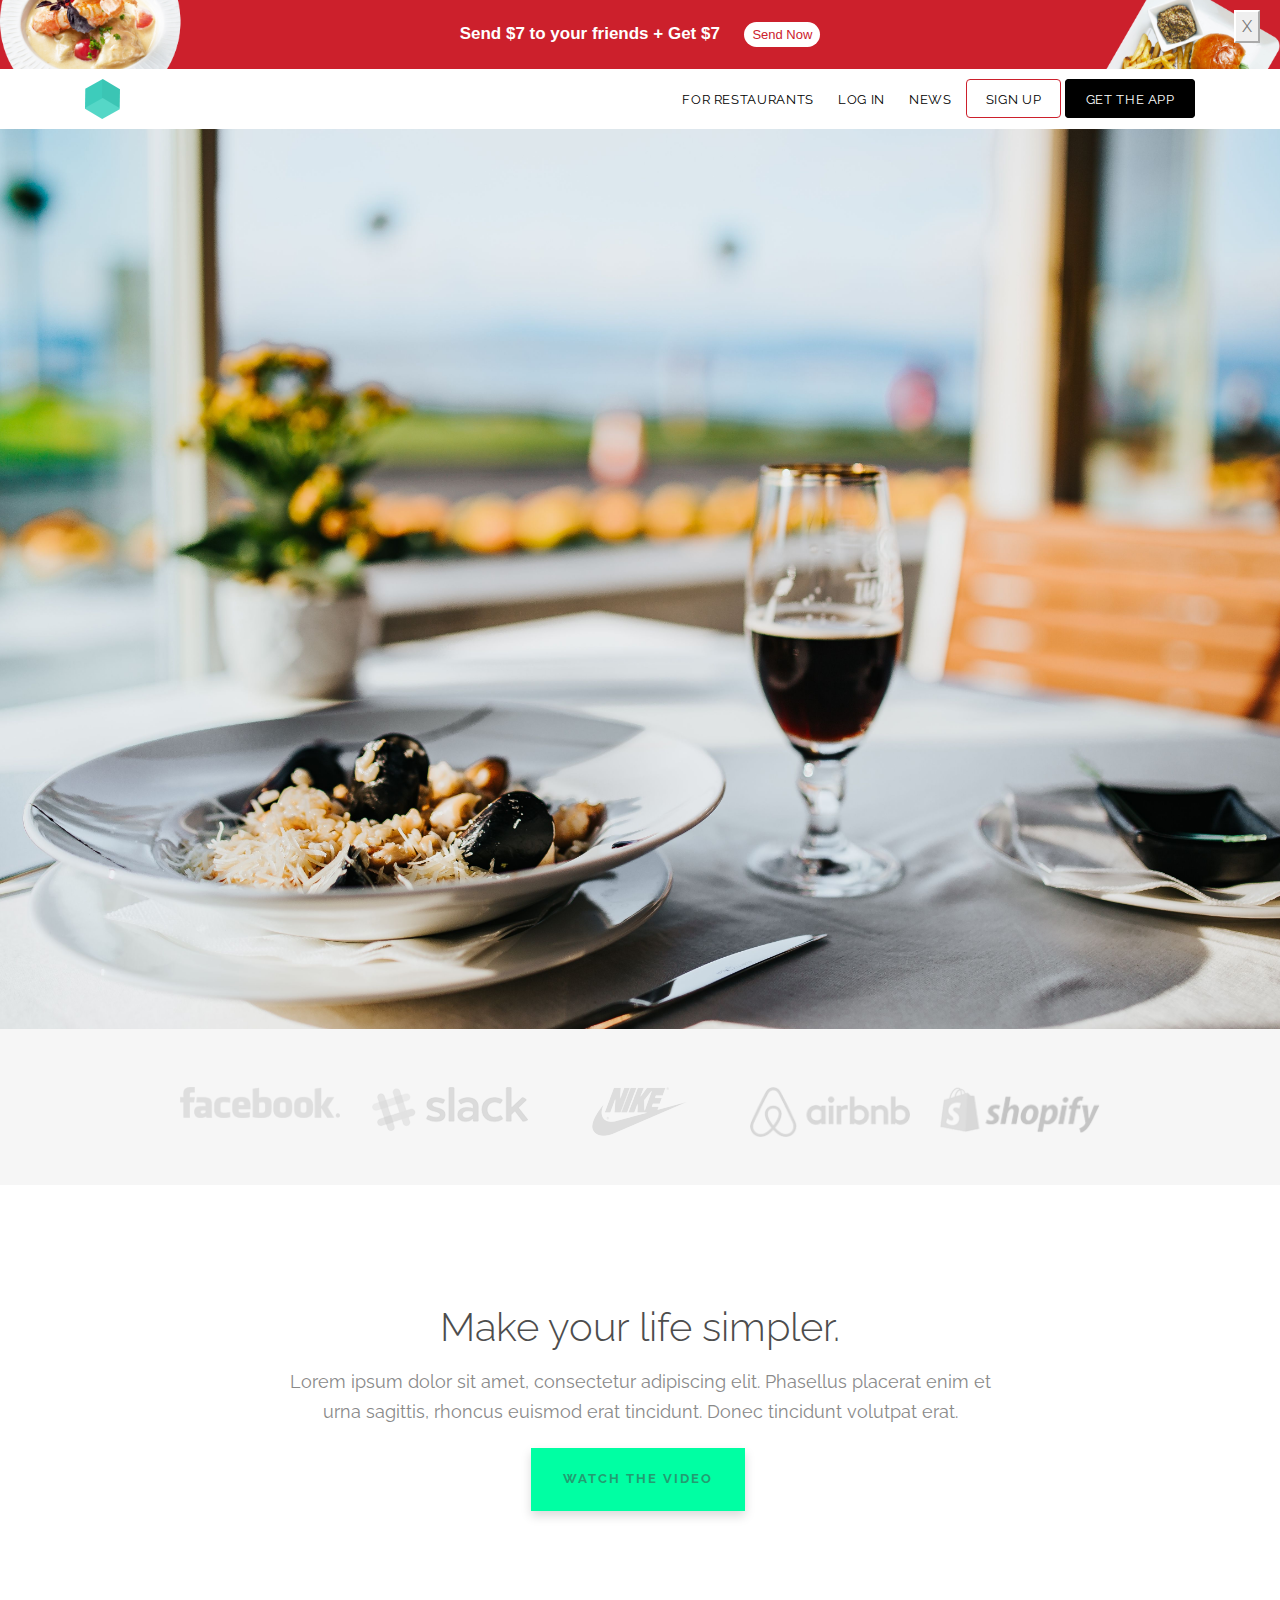
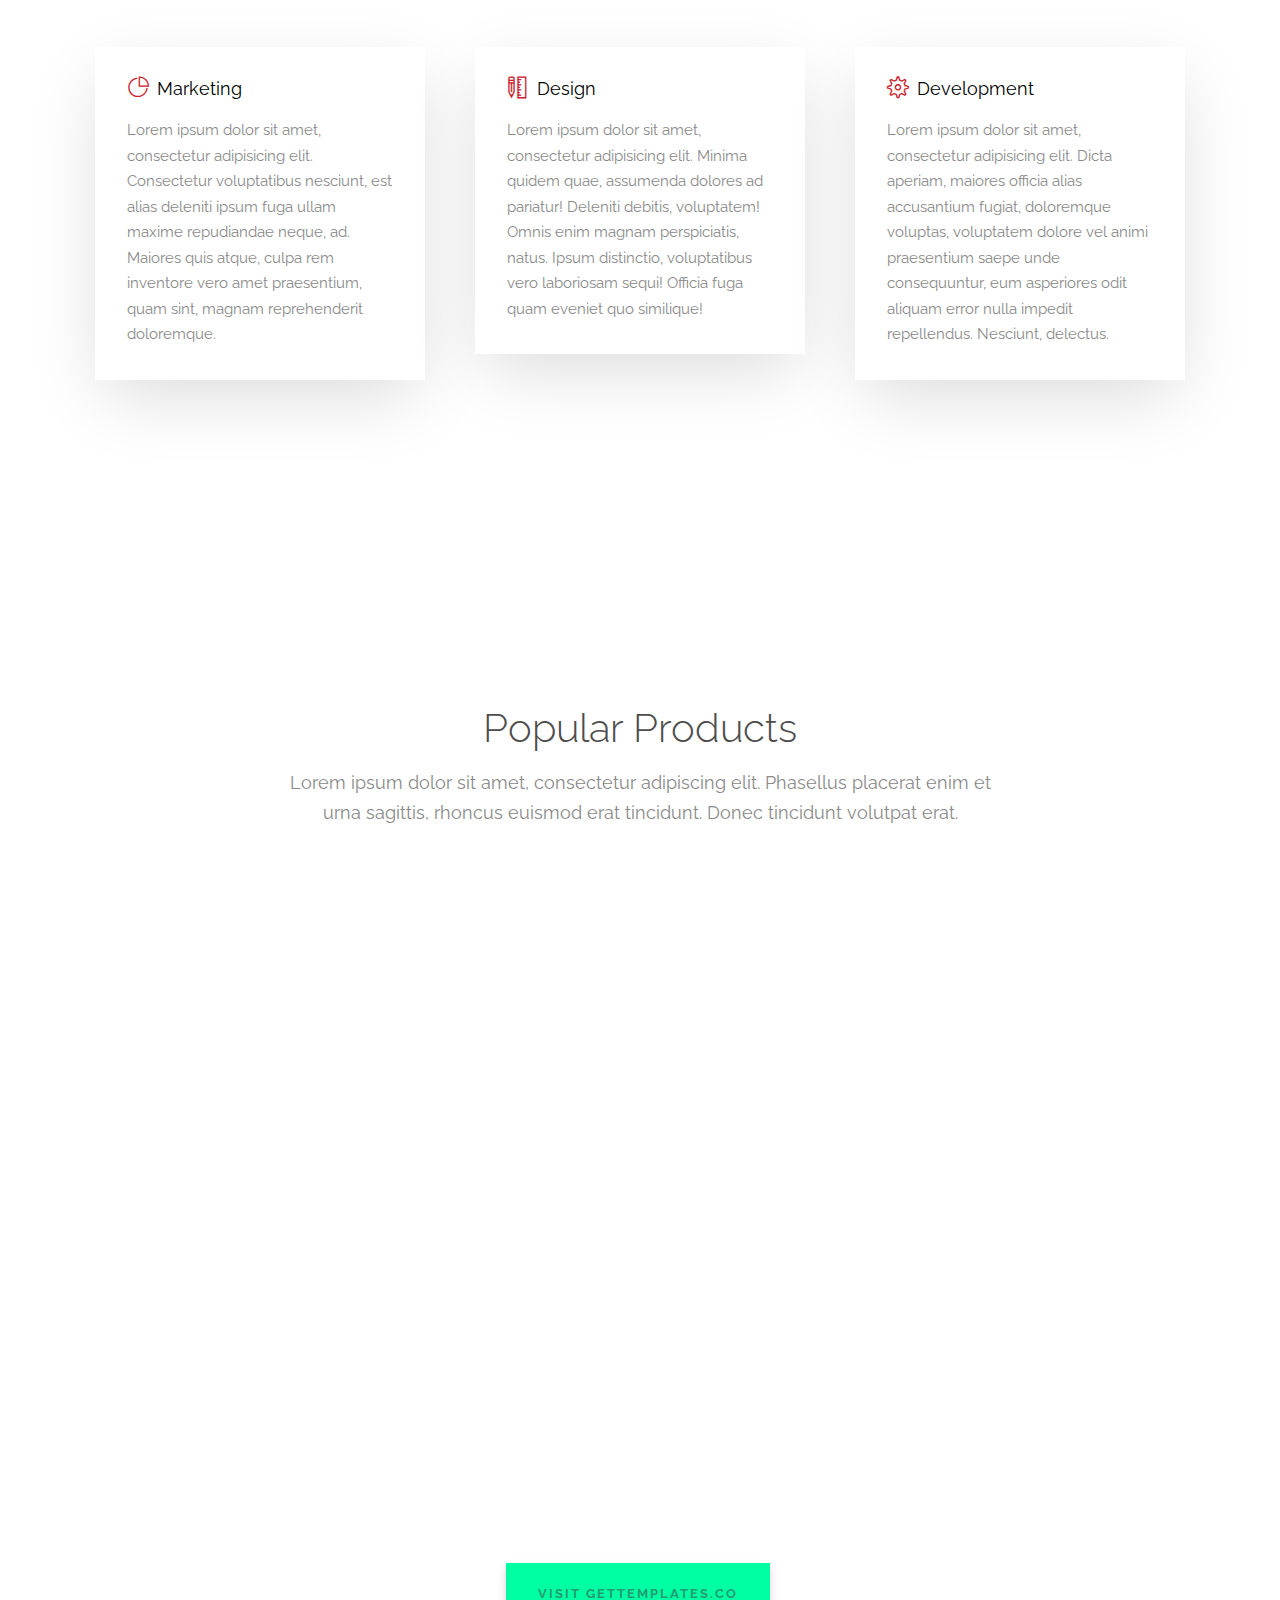
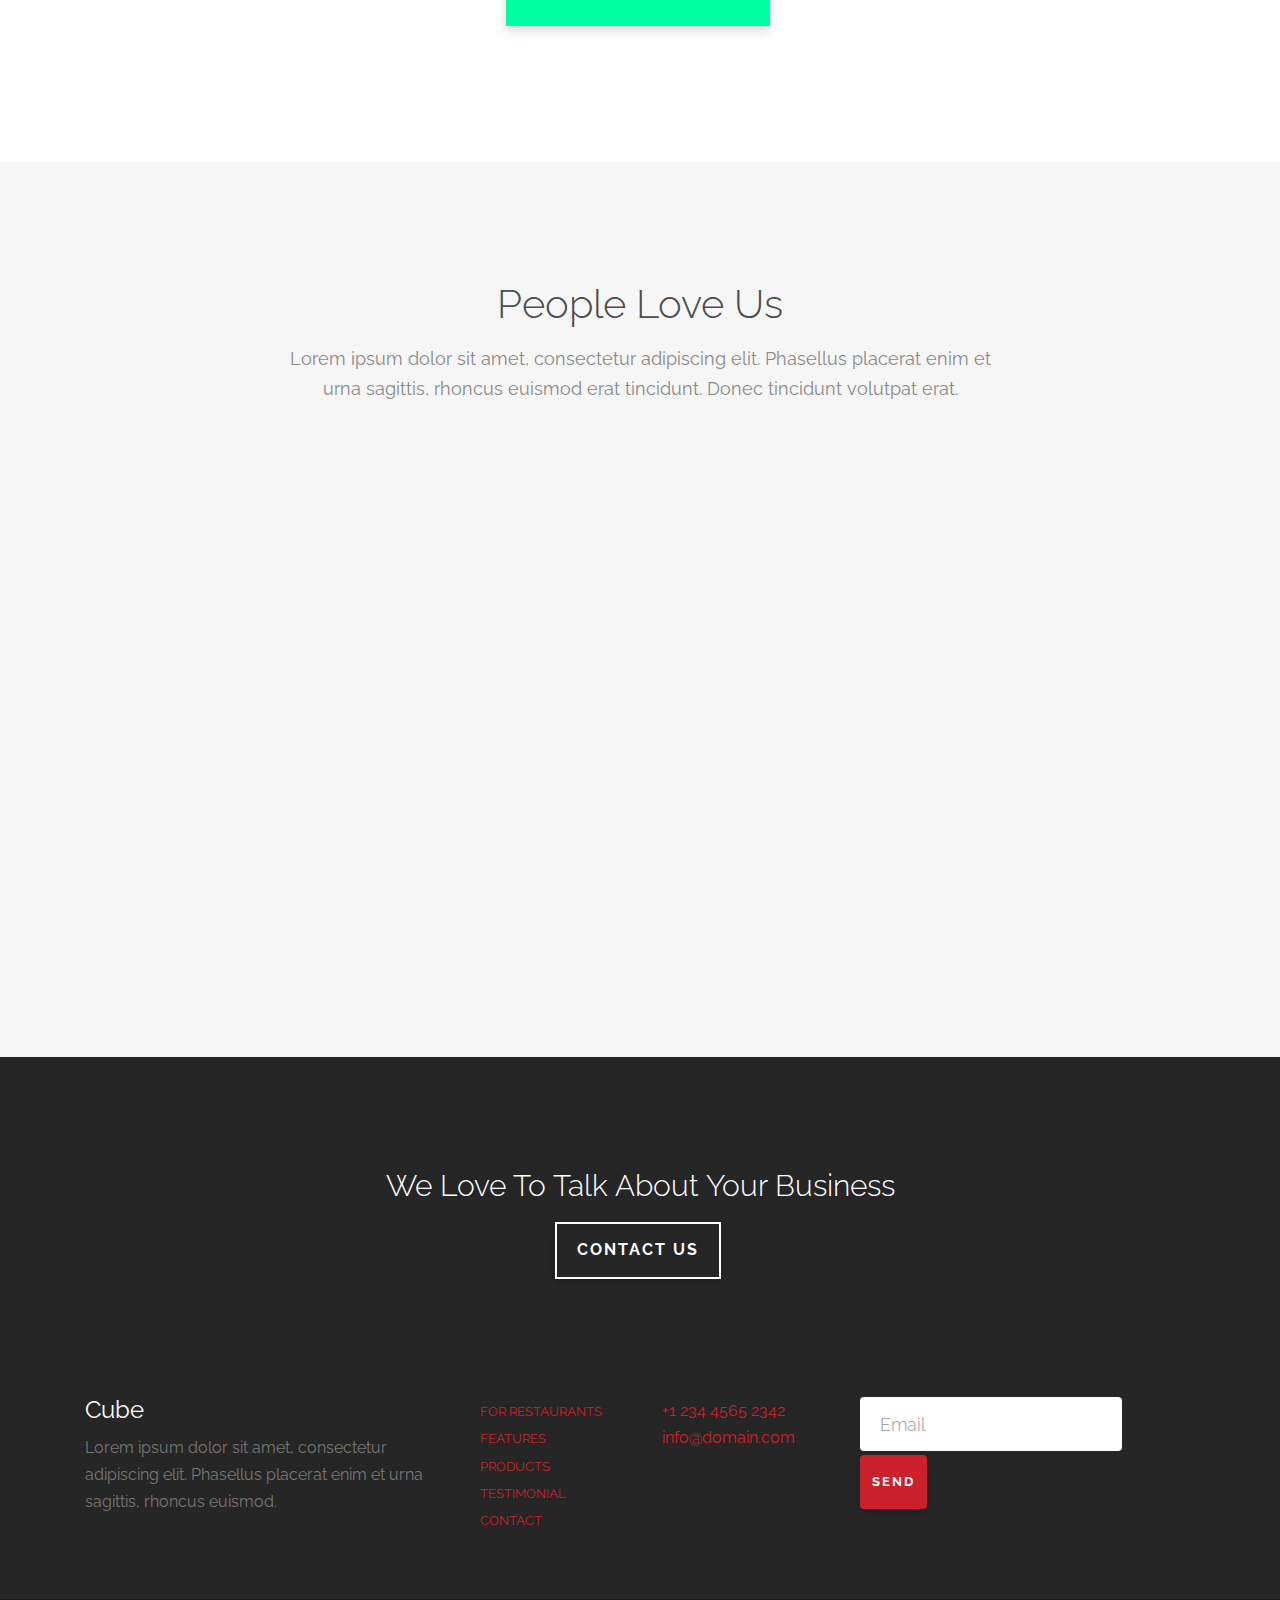
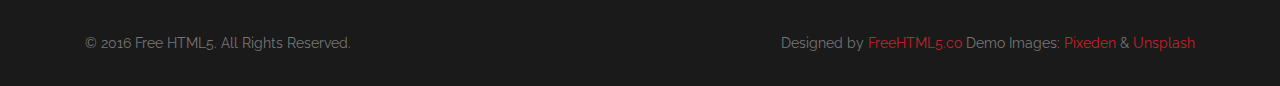
==== commit 31f4e632: "second up" ====
--- a/cube_child/index.html
+++ b/cube_child/index.html
@@ -52,16 +52,15 @@
 	<!--[if lt IE 9]>
 	<script src="js/respond.min.js"></script>
 	<![endif]-->
-
 	</head>
 	<body>
 		
 	<div class="gtco-loader"></div>
 	<!-- overlay promo bana start -->
-	<div class="bg-img info-panel--promo open" style="background-image: url(./images/dishe.jpg);">
+	<div id="info-panel--promo" class="bg-img open" style="background-image: url(./images/dishes.png);">
 		<a class="text" href="/order/auth/#sign-up">
-			<span class="promo-text">Send $30 to your friends!</span>
-			<span class="promo-terms">Limited time only</span>
+			<span class="promo-text">Send $7 to your friends + Get $7</span>
+			<span class="promo-terms">Send Now</span>
 		</a>
 		<button class="close-btn">
 			<span class="icon">X</span>
@@ -80,28 +79,11 @@
 					</div>
 					<div class="col-xs-10 text-right menu-1">
 						<ul>
-							<li class="active"><a href="index.html">Home</a></li>
-							<li><a href="about.html">About</a></li>
-							<li class="has-dropdown">
-								<a href="services.html">Services</a>
-								<ul class="dropdown">
-									<li><a href="#">Web Design</a></li>
-									<li><a href="#">eCommerce</a></li>
-									<li><a href="#">Branding</a></li>
-									<li><a href="#">API</a></li>
-								</ul>
-							</li>
-							<li class="has-dropdown">
-								<a href="#">Dropdown</a>
-								<ul class="dropdown">
-									<li><a href="#">HTML5</a></li>
-									<li><a href="#">CSS3</a></li>
-									<li><a href="#">Sass</a></li>
-									<li><a href="#">jQuery</a></li>
-								</ul>
-							</li>
-							<li><a href="portfolio.html">Portfolio</a></li>
-							<li><a href="contact.html">Contact</a></li>
+							<li class="active"><a href="index.html">For Restaurants</a></li>
+							<li><a href="about.html">Log In</a></li>
+							<li><a href="portfolio.html">News</a></li>
+							<li class="sign-up"><a href="contact.html">Sign Up</a></li>
+							<li class="get-app"><a href="contact.html">Get The App</a></li>
 						</ul>
 					</div>
 				</div>
@@ -338,7 +320,7 @@
 						<div class="row">
 							<div class="col-md-6">
 								<ul class="gtco-list-link">
-									<li><a href="#">Home</a></li>
+									<li><a href="#">For Restaurants</a></li>
 									<li><a href="#">Features</a></li>
 									<li><a href="#">Products</a></li>
 									<li><a href="#">Testimonial</a></li>
@@ -400,6 +382,8 @@
 	<!-- Main -->
 	<script src="js/main.js"></script>
 
+	<script src="js/promoClose.js"></script>
+
 	</body>
 </html>
 
--- a/cube_child/css/style.css
+++ b/cube_child/css/style.css
@@ -4,6 +4,7 @@
   src: url("../fonts/icomoon/icomoon.eot?srf3rx#iefix") format("embedded-opentype"), url("../fonts/icomoon/icomoon.ttf?srf3rx") format("truetype"), url("../fonts/icomoon/icomoon.woff?srf3rx") format("woff"), url("../fonts/icomoon/icomoon.svg?srf3rx#icomoon") format("svg");
   font-weight: normal;
   font-style: normal; }
+
 /* =======================================================
 *
 * 	Template Style 
@@ -42,12 +43,12 @@
       content: ""; }
 
 a {
-  color: #D84C4D;
+  color: #CC202C;
   -webkit-transition: 0.5s;
   -o-transition: 0.5s;
   transition: 0.5s; }
   a:hover, a:active, a:focus {
-    color: #D84C4D;
+    color: #CC202C;
     outline: none;
     text-decoration: none; }
 
@@ -62,15 +63,15 @@
 
 ::-webkit-selection {
   color: #fff;
-  background: #D84C4D; }
+  background: #CC202C; }
 
 ::-moz-selection {
   color: #fff;
-  background: #D84C4D; }
+  background: #CC202C; }
 
 ::selection {
   color: #fff;
-  background: #D84C4D; }
+  background: #CC202C; }
 
 .gtco-container {
   max-width: 1140px;
@@ -78,6 +79,27 @@
   margin: 0 auto;
   padding-left: 15px;
   padding-right: 15px; }
+
+.sign-up {
+  border: solid 1px #CC202C;
+  -webkit-border-radius: 4px;
+  -moz-border-radius: 4px;
+  -ms-border-radius: 4px;
+  border-radius: 4px;
+  padding: 1% !important; }
+  .sign-up a {
+    color: #CC202C; }
+
+.get-app {
+  border: solid 1px #000;
+  -webkit-border-radius: 4px;
+  -moz-border-radius: 4px;
+  -ms-border-radius: 4px;
+  border-radius: 4px;
+  padding: 1% !important;
+  background-color: #000; }
+  .get-app a {
+    color: #fff !important; }
 
 .gtco-nav {
   position: relative;
@@ -98,7 +120,7 @@
     text-transform: uppercase;
     font-weight: bold; }
     .gtco-nav #gtco-logo em {
-      color: #D84C4D; }
+      color: #CC202C; }
   @media screen and (max-width: 768px) {
     .gtco-nav .menu-1, .gtco-nav .menu-2 {
       display: none; } }
@@ -118,7 +140,7 @@
       .gtco-nav ul li a {
         font-size: 16px;
         padding: 30px 10px;
-        color: #3ac1bc;
+        color: #000;
         -webkit-transition: 0.5s;
         -o-transition: 0.5s;
         transition: 0.5s; }
@@ -199,7 +221,7 @@
         .gtco-nav ul li.has-dropdown:hover a, .gtco-nav ul li.has-dropdown:focus a {
           color: #33a3bd; }
       .gtco-nav ul li.btn-cta a {
-        color: #D84C4D; }
+        color: #CC202C; }
         .gtco-nav ul li.btn-cta a span {
           background: #fff;
           padding: 4px 20px;
@@ -224,6 +246,7 @@
 @media screen and (max-width: 480px) {
   #gtco-header .text-left {
     text-align: center !important; } }
+
 @media screen and (max-width: 480px) {
   #gtco-header .btn {
     display: block;
@@ -254,7 +277,7 @@
   .gtco-cover.gtco-inner h1 {
     margin-bottom: 0 !important; }
   .gtco-cover a {
-    color: #D84C4D; }
+    color: #CC202C; }
     .gtco-cover a:hover {
       color: white; }
   .gtco-cover .overlay {
@@ -362,7 +385,7 @@
         position: absolute;
         left: 0;
         top: -0.1em;
-        color: #D84C4D;
+        color: #CC202C;
         font-size: 22px !important; }
     .gtco-services .service p {
       text-align: left;
@@ -380,10 +403,13 @@
   width: 100%;
   display: block;
   margin-bottom: 30px; }
+
 .gtco-products .two-row {
   height: 239px; }
+
 .gtco-products .one-row {
   height: 508px; }
+
 .gtco-products .gtco-item {
   position: relative; }
   .gtco-products .gtco-item .overlay {
@@ -442,6 +468,7 @@
       background: -webkit-linear-gradient(left, #3dcdbc 0%, #33a1bd 100%);
       background: -o-linear-gradient(left, #3dcdbc 0%, #33a1bd 100%);
       background: -ms-linear-gradient(left, #3dcdbc 0%, #33a1bd 100%);
+      background: -webkit-gradient(linear, left top, right top, from(#3dcdbc), to(#33a1bd));
       background: linear-gradient(to right, #3dcdbc 0%, #33a1bd 100%);
       filter: progid:DXImageTransform.Microsoft.gradient( startColorstr='#3dcdbc', endColorstr='#33a1bd', GradientType=1 ); }
   .gtco-products .gtco-item:hover .overlay {
@@ -456,6 +483,7 @@
   float: left;
   width: 100%;
   margin-bottom: 30px; }
+
 .gtco-testimonial .gtco-left > div {
   display: table-cell;
   float: left;
@@ -466,6 +494,7 @@
     -ms-border-radius: 50%;
     border-radius: 50%;
     max-width: 100% !important; }
+
 .gtco-testimonial .gtco-left > blockquote {
   padding-left: 20px;
   display: table-cell;
@@ -549,7 +578,8 @@
 .bg-img {
   background-position: center center;
   background-size: cover;
-  background-repeat: no-repeat; }
+  background-repeat: no-repeat;
+  background-color: #CC202C; }
 
 .gtco-staff, .gtco-item {
   margin-bottom: 4em;
@@ -585,7 +615,7 @@
       *display: inline; }
       .gtco-staff .fh5co-social li a, .gtco-item .fh5co-social li a {
         font-size: 20px;
-        color: #d84c4d; }
+        color: #cc202c; }
         .gtco-staff .fh5co-social li a:hover, .gtco-item .fh5co-social li a:hover {
           color: #000; }
 
@@ -605,7 +635,7 @@
       display: inline-block;
       zoom: 1;
       *display: inline;
-      color: #D84C4D;
+      color: #CC202C;
       padding-left: 10px;
       padding-right: 10px; }
       .gtco-social-icons li a i {
@@ -726,7 +756,7 @@
   #gtco-counter .counter {
     font-size: 50px;
     margin-bottom: 10px;
-    color: #D84C4D;
+    color: #CC202C;
     font-weight: 100;
     display: block; }
   #gtco-counter .counter-label {
@@ -890,17 +920,17 @@
       text-decoration: none;
       outline: none; }
 
-.info-panel--promo {
+#info-panel--promo {
   text-align: center;
   padding: 0 20px 0 20px;
   position: relative; }
-  .info-panel--promo .promo-text {
+  #info-panel--promo .promo-text {
     font-family: "GothamProMedium",Arial,Helvetica,sans-serif;
     font-size: 17px;
     font-weight: 700;
     margin: auto 10px;
-    color: #000; }
-  .info-panel--promo .promo-terms {
+    color: #fff; }
+  #info-panel--promo .promo-terms {
     font-family: "GothamProLight",Arial,Helvetica,sans-serif;
     font-size: 13px;
     font-weight: 400;
@@ -910,13 +940,12 @@
     -ms-border-radius: 100px;
     border-radius: 100px;
     background-color: #fff;
-    color: #D84C4D;
-    opacity: .77;
+    color: #CC202C;
     margin: auto 10px; }
     @media screen and (max-width: 768px) {
-      .info-panel--promo .promo-terms {
+      #info-panel--promo .promo-terms {
         display: inline-block; } }
-  .info-panel--promo a {
+  #info-panel--promo a {
     display: inline-block;
     padding-top: 20px;
     padding-bottom: 20px;
@@ -924,11 +953,14 @@
     color: #fff;
     font-family: "GothamProMedium",Arial,Helvetica,sans-serif;
     font-weight: 500; }
-  .info-panel--promo .close-btn {
+  #info-panel--promo .close-btn {
     border-color: #fff;
     position: absolute;
     right: 20px;
     top: 10px; }
+
+.close {
+  display: none; }
 
 .gtco-nav-toggle {
   width: 25px;
@@ -950,6 +982,8 @@
     text-transform: uppercase;
     text-indent: -55px;
     background: #252525;
+    -webkit-transition: all .2s ease-out;
+    -o-transition: all .2s ease-out;
     transition: all .2s ease-out; }
     .gtco-nav-toggle i::before, .gtco-nav-toggle i::after {
       content: '';
@@ -958,6 +992,8 @@
       background: #252525;
       position: absolute;
       left: 0;
+      -webkit-transition: all .2s ease-out;
+      -o-transition: all .2s ease-out;
       transition: all .2s ease-out; }
   .gtco-nav-toggle.gtco-nav-white > i {
     color: #fff;
@@ -1040,18 +1076,18 @@
     box-shadow: 0px 10px 15px 0px rgba(0, 0, 0, 0.1); }
 
 .btn-primary {
-  background: #D84C4D;
+  background: #CC202C;
   color: #fff;
-  border: 2px solid #D84C4D !important; }
+  border: 2px solid #CC202C !important; }
   .btn-primary:hover, .btn-primary:focus, .btn-primary:active {
-    background: #dd6162 !important;
-    border-color: #dd6162 !important; }
+    background: #dd2835 !important;
+    border-color: #dd2835 !important; }
   .btn-primary.btn-outline {
     background: transparent;
-    color: #D84C4D;
-    border: 2px solid #D84C4D; }
+    color: #CC202C;
+    border: 2px solid #CC202C; }
     .btn-primary.btn-outline:hover, .btn-primary.btn-outline:focus, .btn-primary.btn-outline:active {
-      background: #D84C4D;
+      background: #CC202C;
       color: #fff; }
 
 .btn-success {
@@ -1154,6 +1190,7 @@
   -o-transition: 0.3s;
   transition: 0.3s; }
   .btn-outline:hover, .btn-outline:focus, .btn-outline:active {
+    -webkit-box-shadow: none;
     box-shadow: none; }
 
 .btn.with-arrow {
@@ -1180,6 +1217,7 @@
       opacity: 1; }
 
 .form-control {
+  -webkit-box-shadow: none;
   box-shadow: none;
   background: transparent;
   border: 2px solid rgba(0, 0, 0, 0.1);
@@ -1188,8 +1226,9 @@
   font-weight: 300; }
   .form-control:active, .form-control:focus {
     outline: none;
+    -webkit-box-shadow: none;
     box-shadow: none;
-    border-color: #D84C4D; }
+    border-color: #CC202C; }
 
 .row-pb-md {
   padding-bottom: 4em !important; }
@@ -1212,6 +1251,7 @@
 @media screen and (max-width: 768px) {
   .gtco-nav .gtco-contact {
     text-align: left !important; } }
+
 .gtco-nav .gtco-contact ul {
   padding: 0;
   margin: 0 0 20px 0; }
@@ -1223,7 +1263,7 @@
       font-weight: bold !important;
       margin-left: 0px; }
       .gtco-nav .gtco-contact ul li a i {
-        color: #D84C4D; }
+        color: #CC202C; }
       .gtco-nav .gtco-contact ul li a:hover i {
         color: #fff; }
 
@@ -1237,7 +1277,7 @@
     width: 33.33%;
     float: left;
     padding: 30px;
-    background: #D84C4D;
+    background: #CC202C;
     position: relative;
     text-align: center; }
     @media screen and (max-width: 768px) {
@@ -1259,7 +1299,7 @@
       height: 90px;
       margin: 0 auto 10px auto;
       position: relative;
-      background: #d53f41;
+      background: #bf1e29;
       top: -3em;
       -webkit-border-radius: 50%;
       -moz-border-radius: 50%;
@@ -1282,14 +1322,14 @@
       -webkit-box-shadow: 0px 0 30px 10px rgba(0, 0, 0, 0.25);
       -moz-box-shadow: 0px 0 30px 10px rgba(0, 0, 0, 0.25);
       box-shadow: 0px 0 30px 10px rgba(0, 0, 0, 0.25);
-      background: #d43b3c; }
+      background: #ba1d28; }
       @media screen and (max-width: 768px) {
         #gtco-features-3 .feature.feature-2 {
           -webkit-box-shadow: none !important;
           -moz-box-shadow: none !important;
           box-shadow: none !important; } }
       #gtco-features-3 .feature.feature-2 .icon {
-        background: #d22f30; }
+        background: #ad1b25; }
       #gtco-features-3 .feature.feature-2 .feature-inner {
         top: -3em;
         position: relative; }
@@ -1300,7 +1340,7 @@
         position: absolute;
         top: -50px;
         content: "";
-        background: #d43b3c;
+        background: #ba1d28;
         height: 50px;
         width: 100%;
         left: 0; }
@@ -1311,7 +1351,7 @@
         position: absolute;
         bottom: -30px;
         content: "";
-        background: #d43b3c;
+        background: #ba1d28;
         height: 30px;
         width: 100%;
         left: 0; }
@@ -1323,11 +1363,12 @@
             box-shadow: none !important; } }
     #gtco-features-3 .feature.feature-3 {
       z-index: 7;
-      background: #ce2d2e; }
+      background: #a91a24; }
       #gtco-features-3 .feature.feature-3 .icon {
-        background: #c62b2c; }
+        background: #a01922; }
 
 .gtco-flex {
+  -ms-flex-wrap: wrap;
   flex-wrap: wrap;
   -webkit-flex-wrap: wrap;
   -moz-flex-wrap: wrap;
@@ -1352,6 +1393,7 @@
     color: rgba(255, 255, 255, 0.7); }
 
 #gtco-portfolio-list {
+  -ms-flex-wrap: wrap;
   flex-wrap: wrap;
   -webkit-flex-wrap: wrap;
   -moz-flex-wrap: wrap;
@@ -1503,6 +1545,7 @@
 .owl-carousel-fullwidth .owl-controls .owl-nav .owl-next i,
 .owl-carousel-fullwidth .owl-controls .owl-nav .owl-prev i {
   color: #000; }
+
 .owl-carousel-posts .owl-controls .owl-nav .owl-next:hover i,
 .owl-carousel-posts .owl-controls .owl-nav .owl-prev:hover i,
 .owl-carousel-fullwidth .owl-controls .owl-nav .owl-next:hover i,
@@ -1512,6 +1555,7 @@
 .owl-carousel-fullwidth.fh5co-light-arrow .owl-controls .owl-nav .owl-next i,
 .owl-carousel-fullwidth.fh5co-light-arrow .owl-controls .owl-nav .owl-prev i {
   color: #000; }
+
 .owl-carousel-fullwidth.fh5co-light-arrow .owl-controls .owl-nav .owl-next:hover i,
 .owl-carousel-fullwidth.fh5co-light-arrow .owl-controls .owl-nav .owl-prev:hover i {
   color: #000; }
@@ -1555,5 +1599,3 @@
 .owl-theme .owl-dots .owl-dot.active span, .owl-theme .owl-dots .owl-dot:hover span {
   background: none;
   background: #4d4d4d; }
-
-/*# sourceMappingURL=style.css.map */
